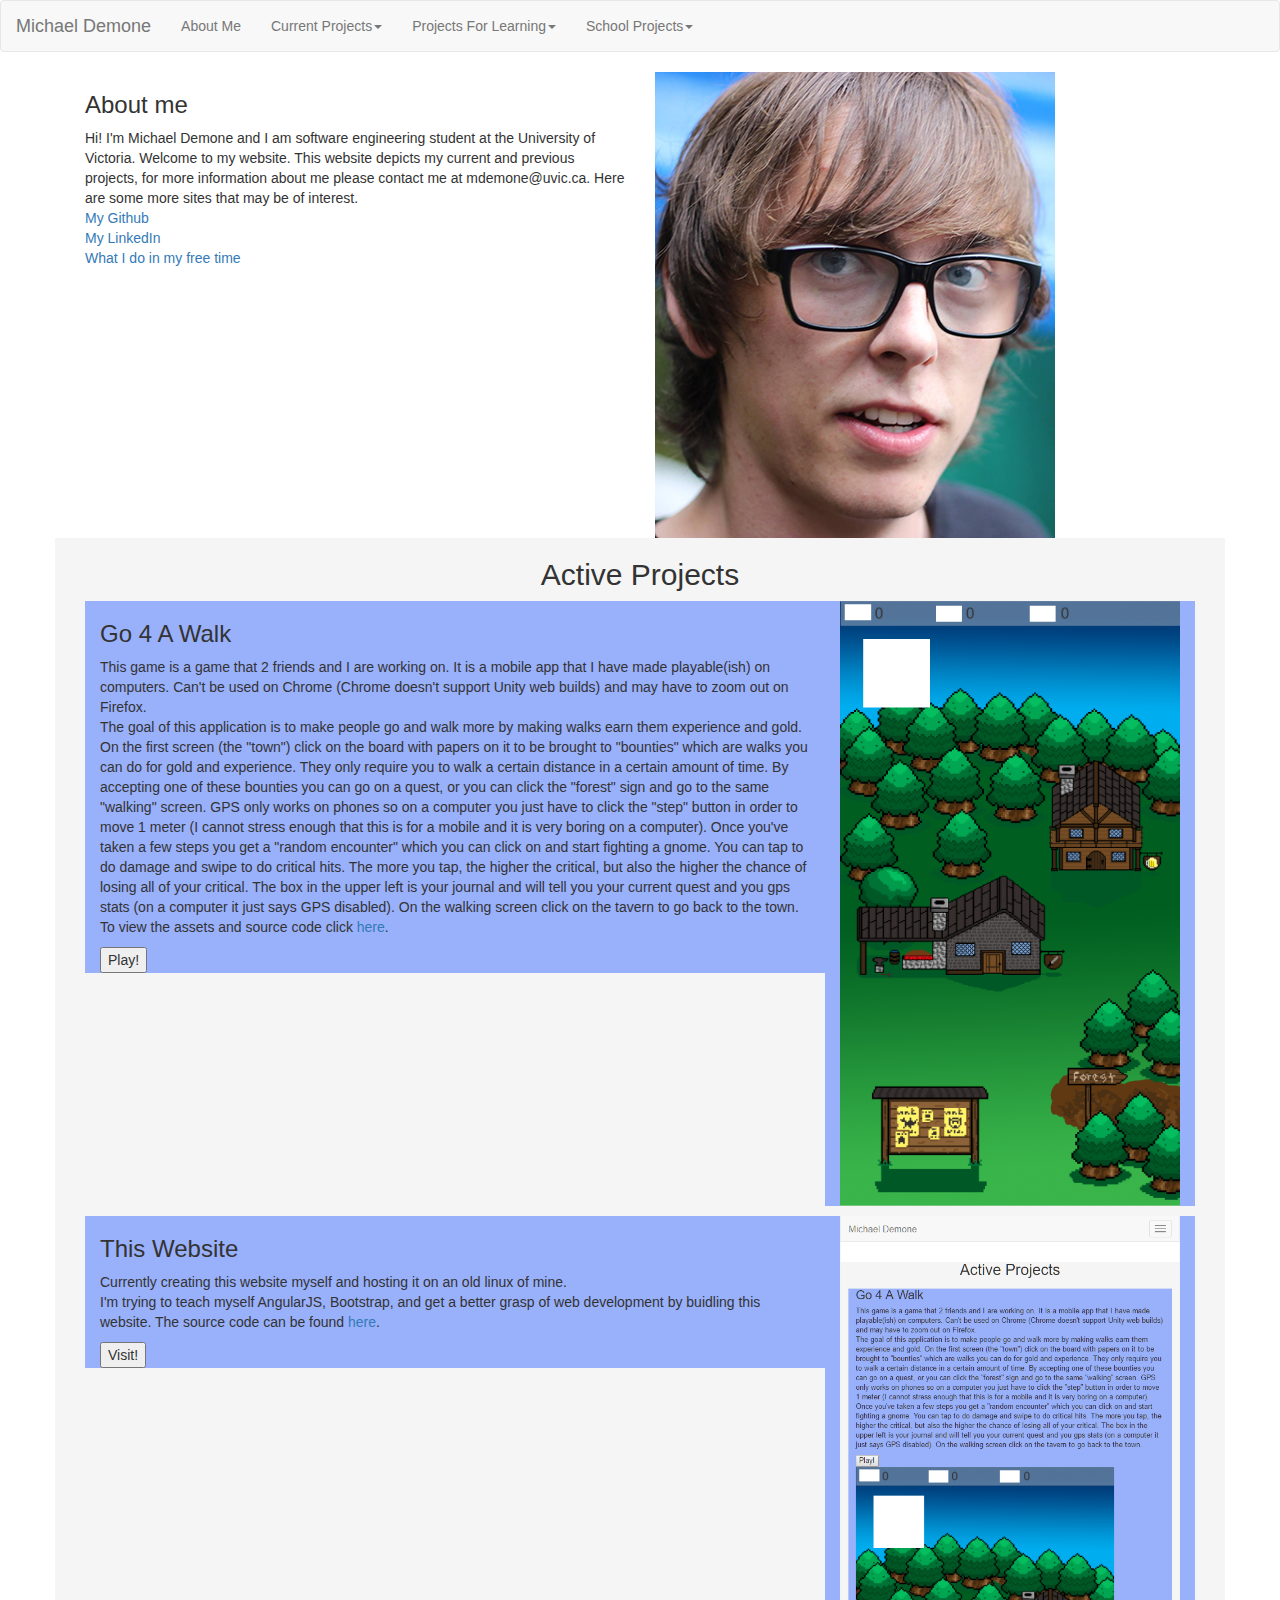
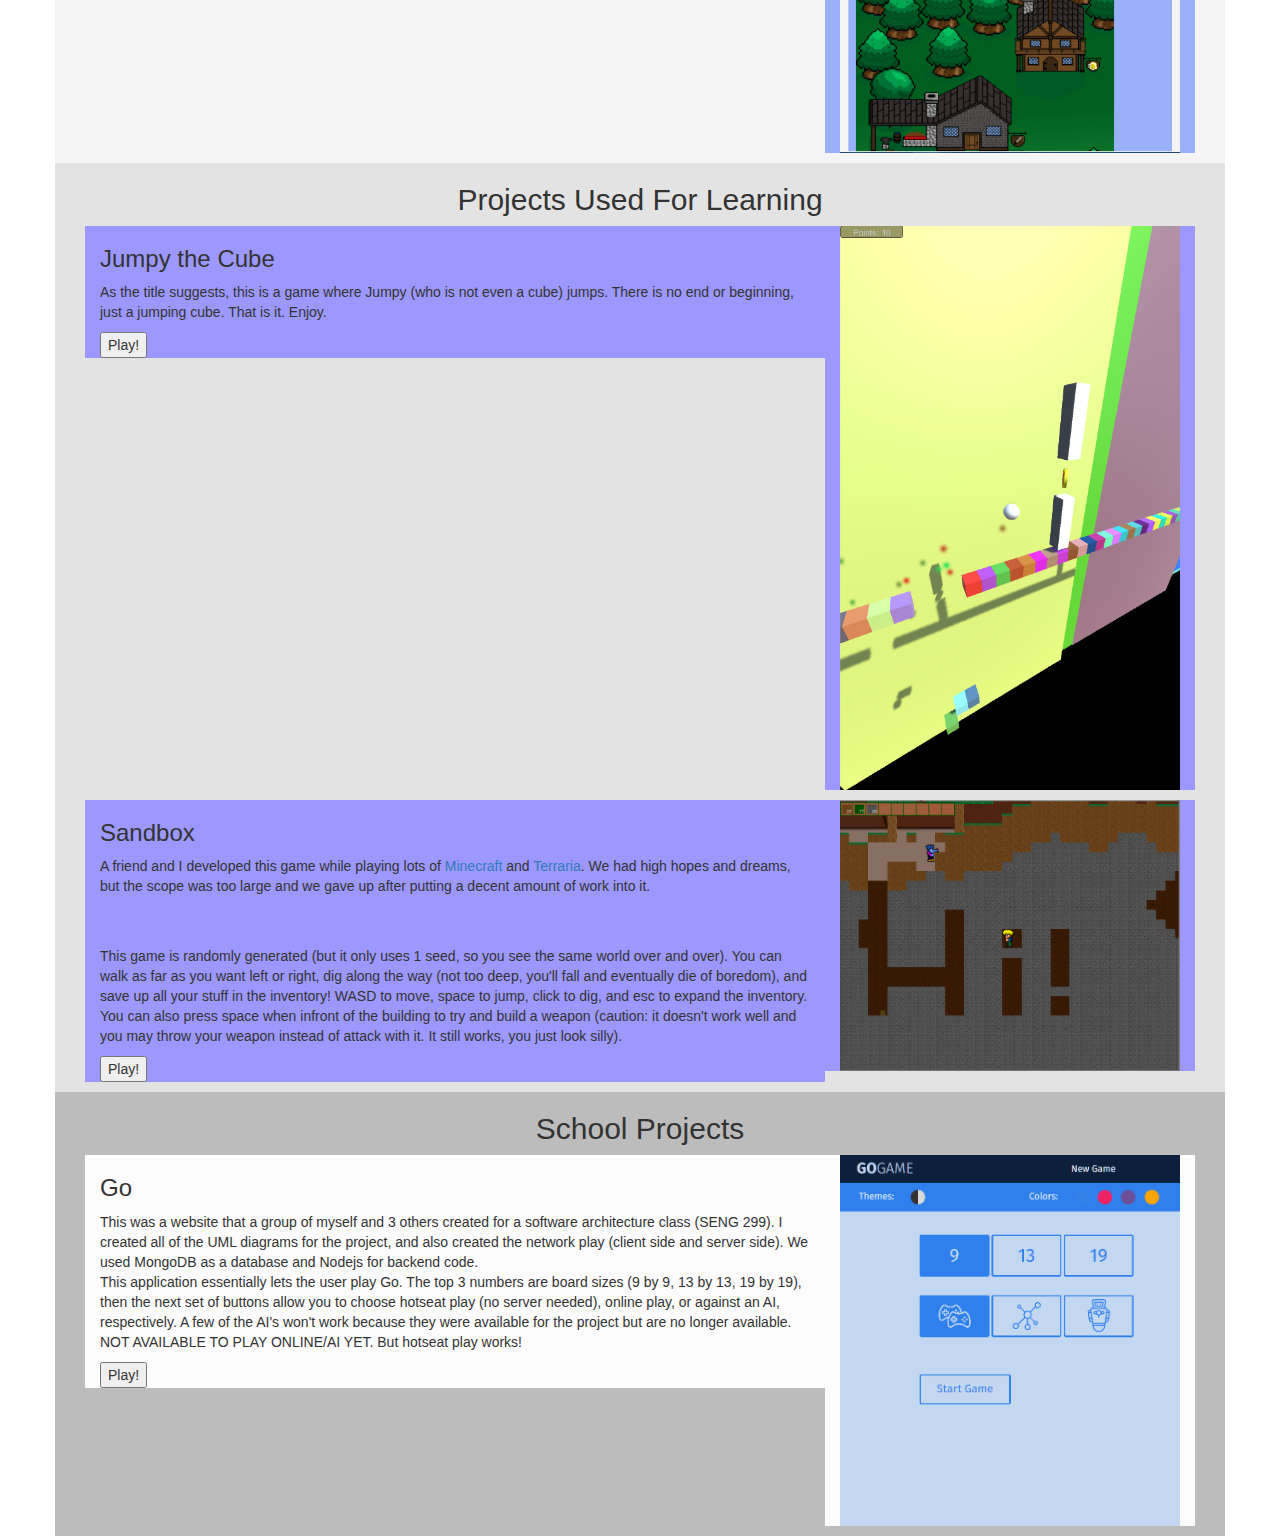
==== public/index.html @ 765575c1 "Added all projects and an about me section." ====
<!DOCTYPE html>
<html lang="en" ng-app="myApp">
	<head>
		<title>Michael Demone's Homepage</title>
		
		<!--<link rel="stylesheet" href="CSS/main.css"></link>-->
		
		<!--<script type="text/javascript" src="JS/main.js"></script>-->
		<!-- Latest compiled and minified CSS -->
		<!-- Bootstrap -->
		<meta charset="utf-8">
		<meta name="viewport" content="width=device-width, initial-scale=1">
		<link rel="stylesheet" href="https://maxcdn.bootstrapcdn.com/bootstrap/3.3.7/css/bootstrap.min.css">
		<script src="https://ajax.googleapis.com/ajax/libs/jquery/1.12.4/jquery.min.js"></script>
		<script src="https://maxcdn.bootstrapcdn.com/bootstrap/3.3.7/js/bootstrap.min.js"></script>
        <script src="https://code.angularjs.org/1.5.8/angular.min.js"></script>
        <script src="JS/jquery.matchHeight.js"></script>
        <script src="JS/app.js"></script>
        <link rel="stylesheet" type="text/css" href="CSS/styles.css">
	</head>
	<body>
		
        <div ng-controller="mainController"></div>
        
		<!-- Navbar -->
		<nav class="navbar navbar-default">
			<div class="container-fluid">
				<div class="navbar-header">
					<button type="button" class="navbar-toggle collapsed" data-toggle="collapse" data-target=".navbar-collapse">
						<span class="sr-only">Toggle navigation</span>
						<span class="icon-bar"></span>
						<span class="icon-bar"></span>
						<span class="icon-bar"></span>
					</button>
					<a class="navbar-brand" href="#">Michael Demone</a>
				</div>
				
				<div class="collapse navbar-collapse" id="navbarItems">
					<ul class="nav navbar-nav">
						
                        <!-- Current section (implement later)
                        <li class="active"><a href="#">Test<span class="sr-only">(current)</span></a></li>
                        -->
                        <li><a href="#">About Me</a></li>
                        
						<li class="dropdown">
							<a href="#" class="dropdown-toggle" data-toggle="dropdown" role="button" aria-haspopup="true" aria-expanded="false">Current Projects<span class="caret"></span></a>
							<ul class="dropdown-menu">
								<li><a href="#g4aw">Go 4 A Walk</a></li>
								<li><a href="#website">This Website</a></li>
							</ul>
						</li>
						<li class="dropdown">
							<a href="#" class="dropdown-toggle" data-toggle="dropdown" role="button" aria-haspopup="true" aria-expanded="false">Projects For Learning<span class="caret"></span></a>
							<ul class="dropdown-menu">
								<li><a href="#jumpy">Jumpy The Cube</a></li>
								<li><a href="#sandbox">Sandbox</a></li>
							</ul>
						</li>
						<li class="dropdown">
							<a href="#" class="dropdown-toggle" data-toggle="dropdown" role="button" aria-haspopup="true" aria-expanded="false">School Projects<span class="caret"></span></a>
							<ul class="dropdown-menu">
								<li><a href="#go">Go</a></li>
                            </ul>
						
					</ul>
				</div>
			</div>
			
		</nav>
		
		<div class="container" id="projects">
			
            <!-- Entire page -->
			<div class="row">
                
                <!-- About me -->
                <div class="col-md-12">
                    
                    <div class="col-md-6">
                        <h3>About me</h3>
                    
                        <p>
                            Hi! I'm Michael Demone and I am software engineering student at the University of Victoria. Welcome to my website.  This website depicts my current and previous projects, for more information about me please contact me at mdemone@uvic.ca. Here are some more sites that may be of interest.
                            <br>
                            <a href="https://github.com/MichaelDemone">My Github</a><br>
                            <a href="https://www.linkedin.com/in/michael-demone-154839a8">My LinkedIn</a><br>
                            <a href="http://www.ecosat.ca/">What I do in my free time</a><br>

                        </p>
                    </div>
                    
                    <div class="col-md-4">
                        <img src="Images/me_small.png" id="pic-me">
                    </div>
                    
                
                </div>
                
                
                <!-- Active Projects section -->
				<div class="col-md-12" style="background-color: #f5f5f5">
                    
					<h2><center>Active Projects</center></h2>
                    
                    <!-- Go 4 a walk section -->
                    <div class="col-md-12 project-section" id="g4aw">
                        <!-- Go 4 a walk text section -->
                        <div class="col-md-8 g4aw-section active-section">

                            <h3>Go 4 A Walk</h3>

                            <p>This game is a game that 2 friends and I are working on. It is a mobile app that I have made playable(ish) on computers. Can't be used on Chrome (Chrome doesn't support Unity web builds) and may have to zoom out on Firefox.
                            <br>
                            The goal of this application is to make people go and walk more by making walks earn them experience and gold. On the first screen (the "town") click on the board with papers on it to be brought to "bounties" which are walks you can do for gold and experience. They only require you to walk a certain distance in a certain amount of time. By accepting one of these bounties you can go on a quest, or you can click the "forest" sign and go to the same "walking" screen. GPS only works on phones so on a computer you just have to click the "step" button in order to move 1 meter (I cannot stress enough that this is for a mobile and it is very boring on a computer). Once you've taken a few steps you get a "random encounter" which you can click on and start fighting a gnome. You can tap to do damage and swipe to do critical hits. The more you tap, the higher the critical, but also the higher the chance of losing all of your critical. The box in the upper left is your journal and will tell you your current quest and you gps stats (on a computer it just says GPS disabled). On the walking screen click on the tavern to go back to the town.
                            <br>
                            To view the assets and source code click <a href="https://github.com/Mechware/Go4AWalk">here</a>.
                            </p>
                            <input type="button" id="play-Go4AWalk" value="Play!">
                        </div>

                        <!-- Go 4 a walk photo section -->
                        <div class="col-md-4 g4aw-section active-section">

                            <img src="Images/Go4AWalk.PNG" class="img-responsive">
                            
                        </div>
                    </div>
                    
                    <!-- This website section -->
                    <div class="col-md-12 project-section" id="website">
                        
                        <!-- Website text section -->
                        <div class="col-md-8 website-section active-section">

                            <h3>This Website</h3>
                                <p>Currently creating this website myself and hosting it on an old linux of mine.
                                <br>
                                I'm trying to teach myself AngularJS, Bootstrap, and get a better grasp of web development by buidling this website.
                                The source code can be found <a href="https://github.com/MichaelDemone/PersonalWebsite">here</a>.
                                </p>
                            <input type="button" id="play-website" value="Visit!">
                        </div>

                        <!-- This website photo section -->
                        <div class="col-md-4 website-section active-section">
                            <img src="Images/Website.PNG" class="img-responsive">

                        </div>
                    </div>
                    
				</div>
				
                <!-- Projects Used For Learning section -->
				<div class="col-md-12" style="background-color: rgba(209, 209, 209, 0.6)">
                    
                    
					<h2><center>Projects Used For Learning</center></h2>
				    
                    <!-- Jumpy Project -->
                    <div class="col-md-12 project-section"  id="jumpy">
                        
                        <!-- Jumpy Text -->
                        <div class="col-md-8 jumpy-section learning-section">
                            
                            <h3>Jumpy the Cube</h3>
                            
                            <p>As the title suggests, this is a game where Jumpy (who is not even a cube) jumps. There is no end or beginning, just a jumping cube. That is it. Enjoy.</p>
                            <input type="button" id="play-jumpy" value="Play!">
                        </div>
                        
                        <!-- Jumpy Photo -->
                        <div class="col-md-4 jumpy-section learning-section">
                            <img src="Images/JumpyTheCube.PNG" class="img-responsive">
                        </div>
                    </div>
                    
                    <!-- Sandbox Project -->
                    <div class="col-md-12 project-section" id="sandbox">
                        
                        <!-- Sandbox Text -->
                        <div class="col-md-8 sandbox-section learning-section">
                            
                            <h3>Sandbox</h3>
                            
                            <p>A friend and I developed this game while playing lots of <a href="http://minecraft.net">Minecraft</a> and <a href="http://terraria.org">Terraria</a>. We had high hopes and dreams, but the scope was too large and we gave up after putting a decent amount of work into it.
                            </p>
                            <br><br>
                            <p>This game is randomly generated (but it only uses 1 seed, so you see the same world over and over). You can walk as far as you want left or right, dig along the way (not too deep, you'll fall and eventually die of boredom), and save up all your stuff in the inventory! WASD to move, space to jump, click to dig, and esc to expand the inventory. You can also press space when infront of the building to try and build a weapon (caution: it doesn't work well and you may throw your weapon instead of attack with it. It still works, you just look silly).
                            </p>
                            
                            <input type="button" id="play-sandbox" value="Play!">
                            
                        </div>
                        
                        <!-- Sandbox Photo -->
                        <div class="col-md-4 sandbox-section learning-section">
                            <img src="Images/Sandbox.PNG" class="img-responsive">
                        </div>
                    </div>
				</div>
				
                <!-- School Projects section -->
				<div class="col-md-12" style="background-color: #bcbcbc">
                    
					<h2><center>School Projects</center></h2>
                    
                    <!-- Go section -->
                    <div class="col-md-12 project-section" id="go">
                        
                        <!-- Go text section -->
                        <div class="col-md-8 go-section school-section">

                            <h3>Go</h3>

                            <p>This was a website that a group of myself and 3 others created for a software architecture class (SENG 299). I created all of the UML diagrams for the project, and also created the network play (client side and server side). We used MongoDB as a database and Nodejs for backend code. 
                            <br>
                            This application essentially lets the user play Go. The top 3 numbers are board sizes (9 by 9, 13 by 13, 19 by 19), then the next set of buttons allow you to choose hotseat play (no server needed), online play, or against an AI, respectively.  A few of the AI's won't work because they were available for the project but are no longer available. <br>
                            NOT AVAILABLE TO PLAY ONLINE/AI YET. But hotseat play works!
                            </p>
                            <input type="button" id="play-go" value="Play!">
                        </div>

                        <!-- Go photo section -->
                        <div class="col-md-4 go-section school-section">

                            <img src="Images/go.PNG" class="img-responsive">
                            
                        </div>
                    </div>
                </div>
			</div>
		</div>
	</body> 
</html>
---- public/CSS/styles.css ----
.project-section {
    padding-bottom: 10px        
}

.learning-section {
    background-color: rgb(156, 152, 255);
}

.active-section {
    background-color: rgba(100, 136, 255, 0.63);
    
}

.school-section {
    background-color: rgb(252, 252, 252);
}

.pic-me {
    max-width: 100%;
    max-height: 100%;
}
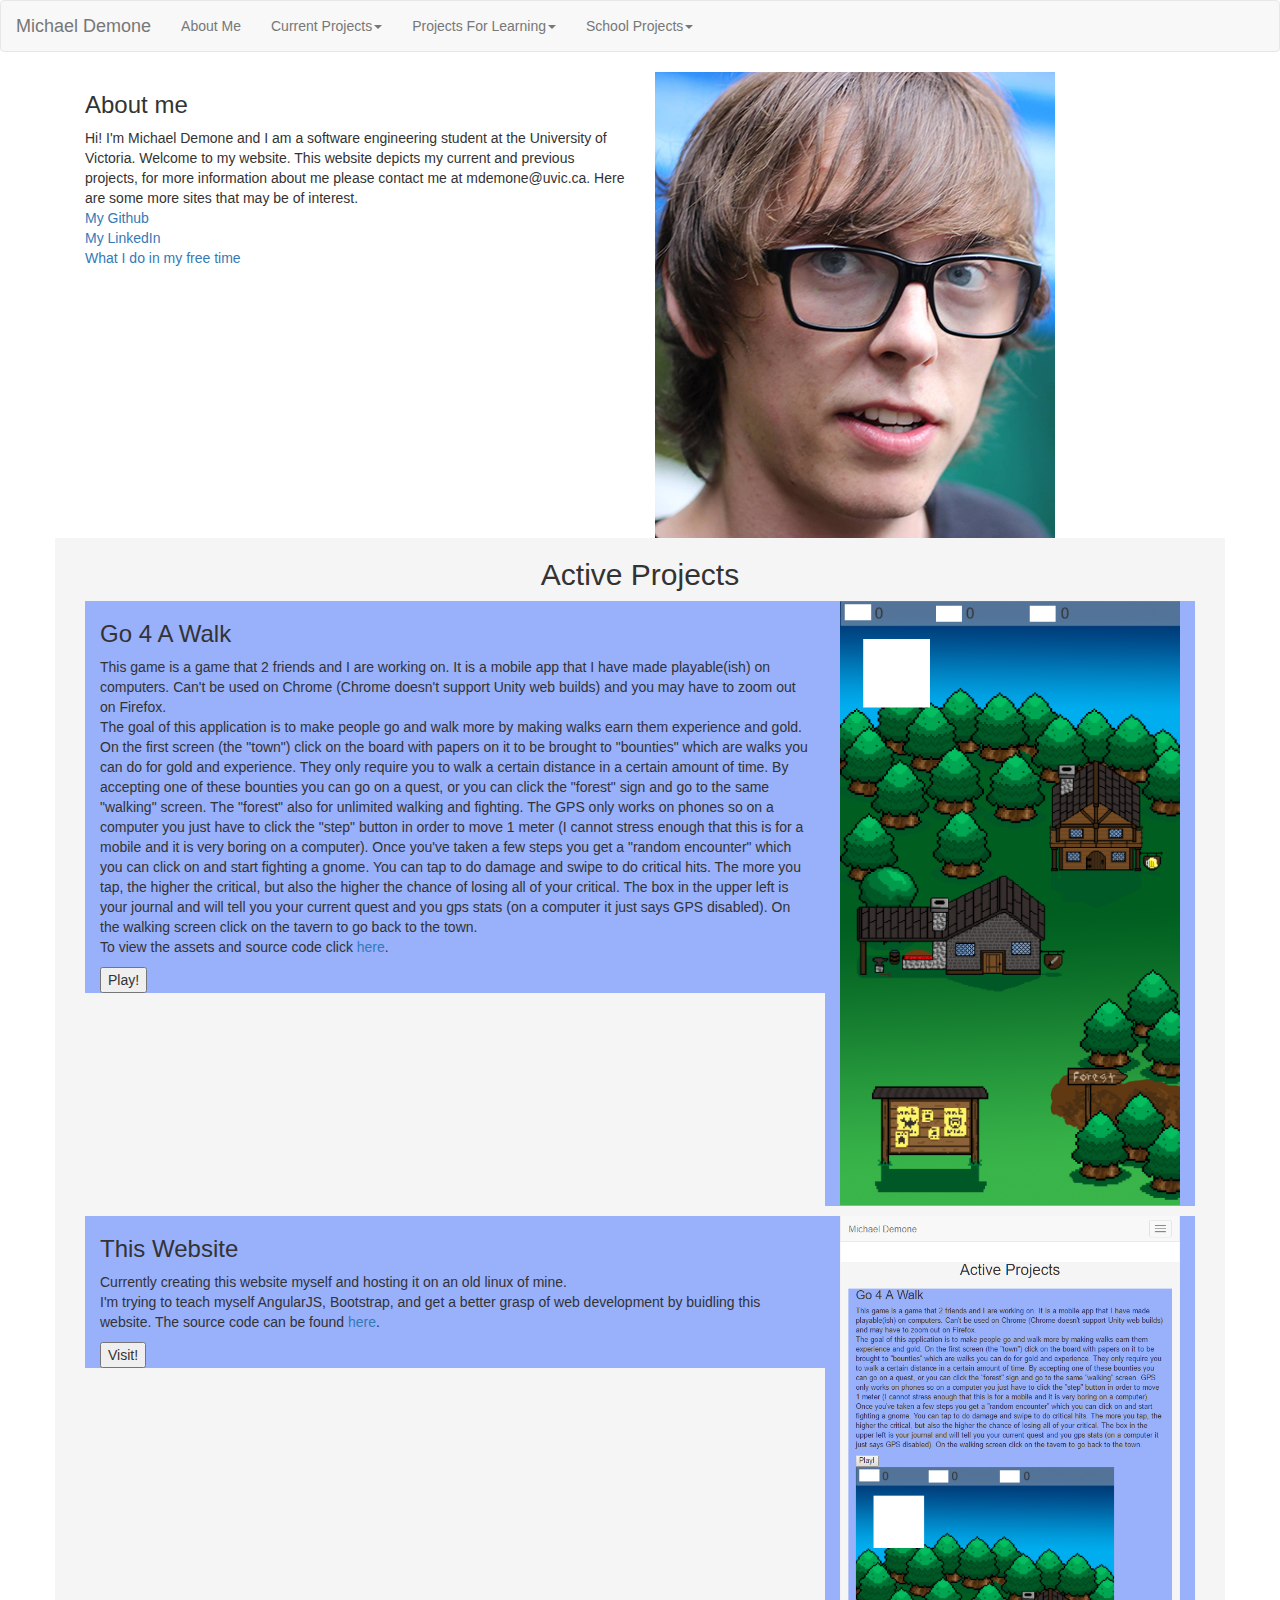
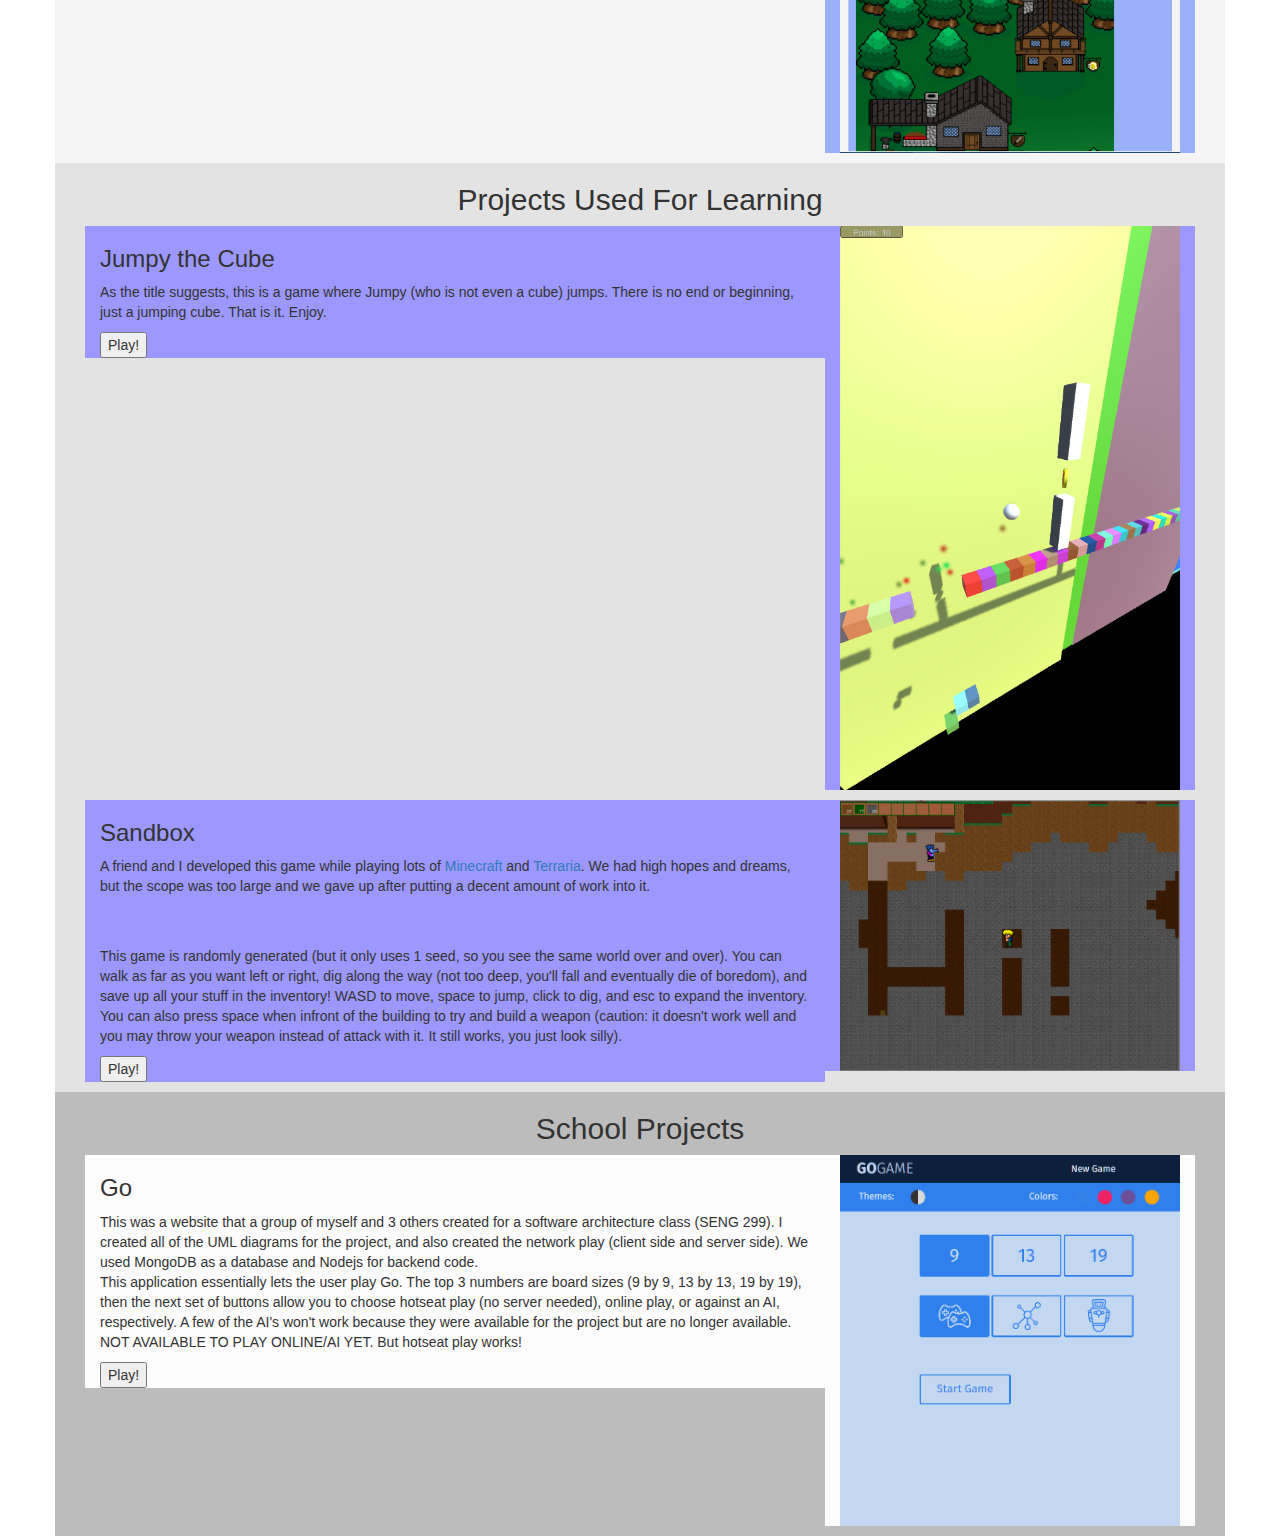
==== commit 49e975eb: "Editting spelling and grammar, also fixed Sandbox" ====
--- a/public/index.html
+++ b/public/index.html
@@ -81,7 +81,7 @@
                         <h3>About me</h3>
                     
                         <p>
-                            Hi! I'm Michael Demone and I am software engineering student at the University of Victoria. Welcome to my website.  This website depicts my current and previous projects, for more information about me please contact me at mdemone@uvic.ca. Here are some more sites that may be of interest.
+                            Hi! I'm Michael Demone and I am a software engineering student at the University of Victoria. Welcome to my website.  This website depicts my current and previous projects, for more information about me please contact me at mdemone@uvic.ca. Here are some more sites that may be of interest.
                             <br>
                             <a href="https://github.com/MichaelDemone">My Github</a><br>
                             <a href="https://www.linkedin.com/in/michael-demone-154839a8">My LinkedIn</a><br>
@@ -110,9 +110,9 @@
 
                             <h3>Go 4 A Walk</h3>
 
-                            <p>This game is a game that 2 friends and I are working on. It is a mobile app that I have made playable(ish) on computers. Can't be used on Chrome (Chrome doesn't support Unity web builds) and may have to zoom out on Firefox.
-                            <br>
-                            The goal of this application is to make people go and walk more by making walks earn them experience and gold. On the first screen (the "town") click on the board with papers on it to be brought to "bounties" which are walks you can do for gold and experience. They only require you to walk a certain distance in a certain amount of time. By accepting one of these bounties you can go on a quest, or you can click the "forest" sign and go to the same "walking" screen. GPS only works on phones so on a computer you just have to click the "step" button in order to move 1 meter (I cannot stress enough that this is for a mobile and it is very boring on a computer). Once you've taken a few steps you get a "random encounter" which you can click on and start fighting a gnome. You can tap to do damage and swipe to do critical hits. The more you tap, the higher the critical, but also the higher the chance of losing all of your critical. The box in the upper left is your journal and will tell you your current quest and you gps stats (on a computer it just says GPS disabled). On the walking screen click on the tavern to go back to the town.
+                            <p>This game is a game that 2 friends and I are working on. It is a mobile app that I have made playable(ish) on computers. Can't be used on Chrome (Chrome doesn't support Unity web builds) and you may have to zoom out on Firefox.
+                            <br>
+                            The goal of this application is to make people go and walk more by making walks earn them experience and gold. On the first screen (the "town") click on the board with papers on it to be brought to "bounties" which are walks you can do for gold and experience. They only require you to walk a certain distance in a certain amount of time. By accepting one of these bounties you can go on a quest, or you can click the "forest" sign and go to the same "walking" screen. The "forest" also for unlimited walking and fighting. The GPS only works on phones so on a computer you just have to click the "step" button in order to move 1 meter (I cannot stress enough that this is for a mobile and it is very boring on a computer). Once you've taken a few steps you get a "random encounter" which you can click on and start fighting a gnome. You can tap to do damage and swipe to do critical hits. The more you tap, the higher the critical, but also the higher the chance of losing all of your critical. The box in the upper left is your journal and will tell you your current quest and you gps stats (on a computer it just says GPS disabled). On the walking screen click on the tavern to go back to the town.
                             <br>
                             To view the assets and source code click <a href="https://github.com/Mechware/Go4AWalk">here</a>.
                             </p>
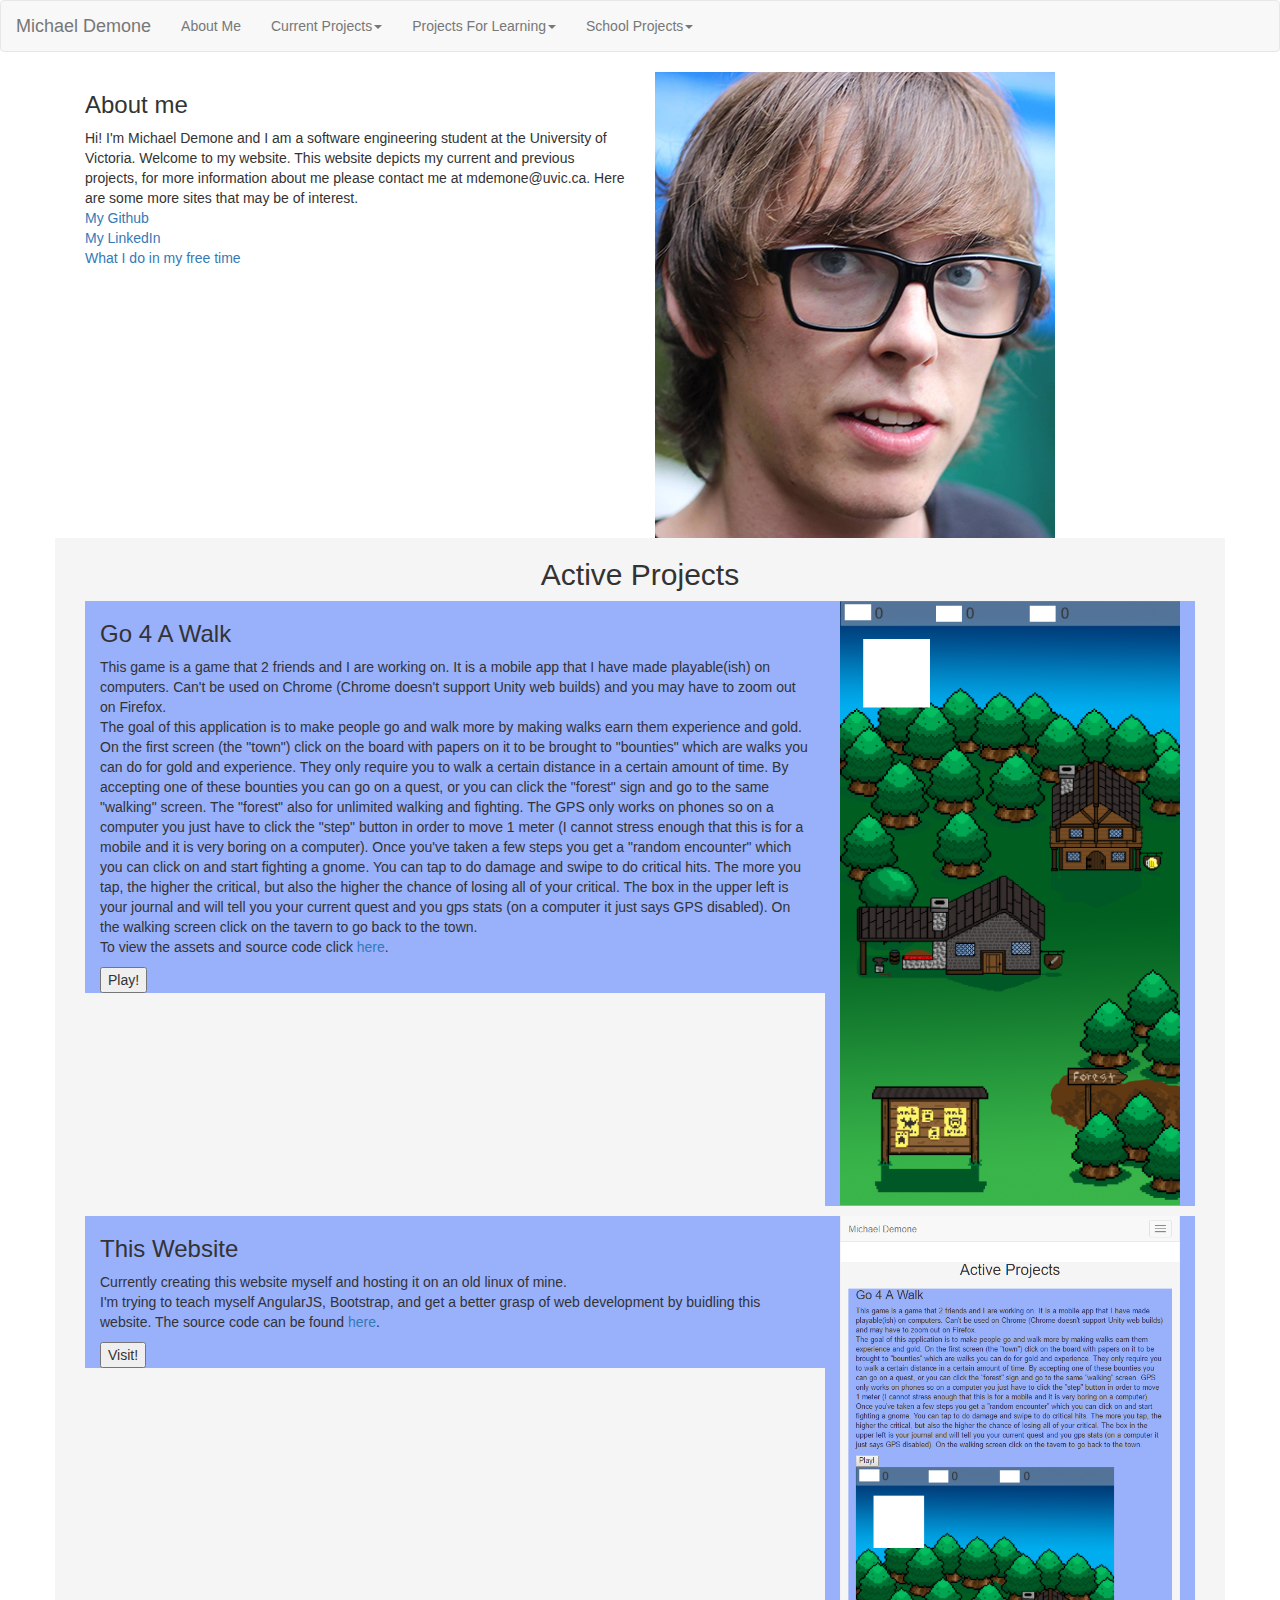
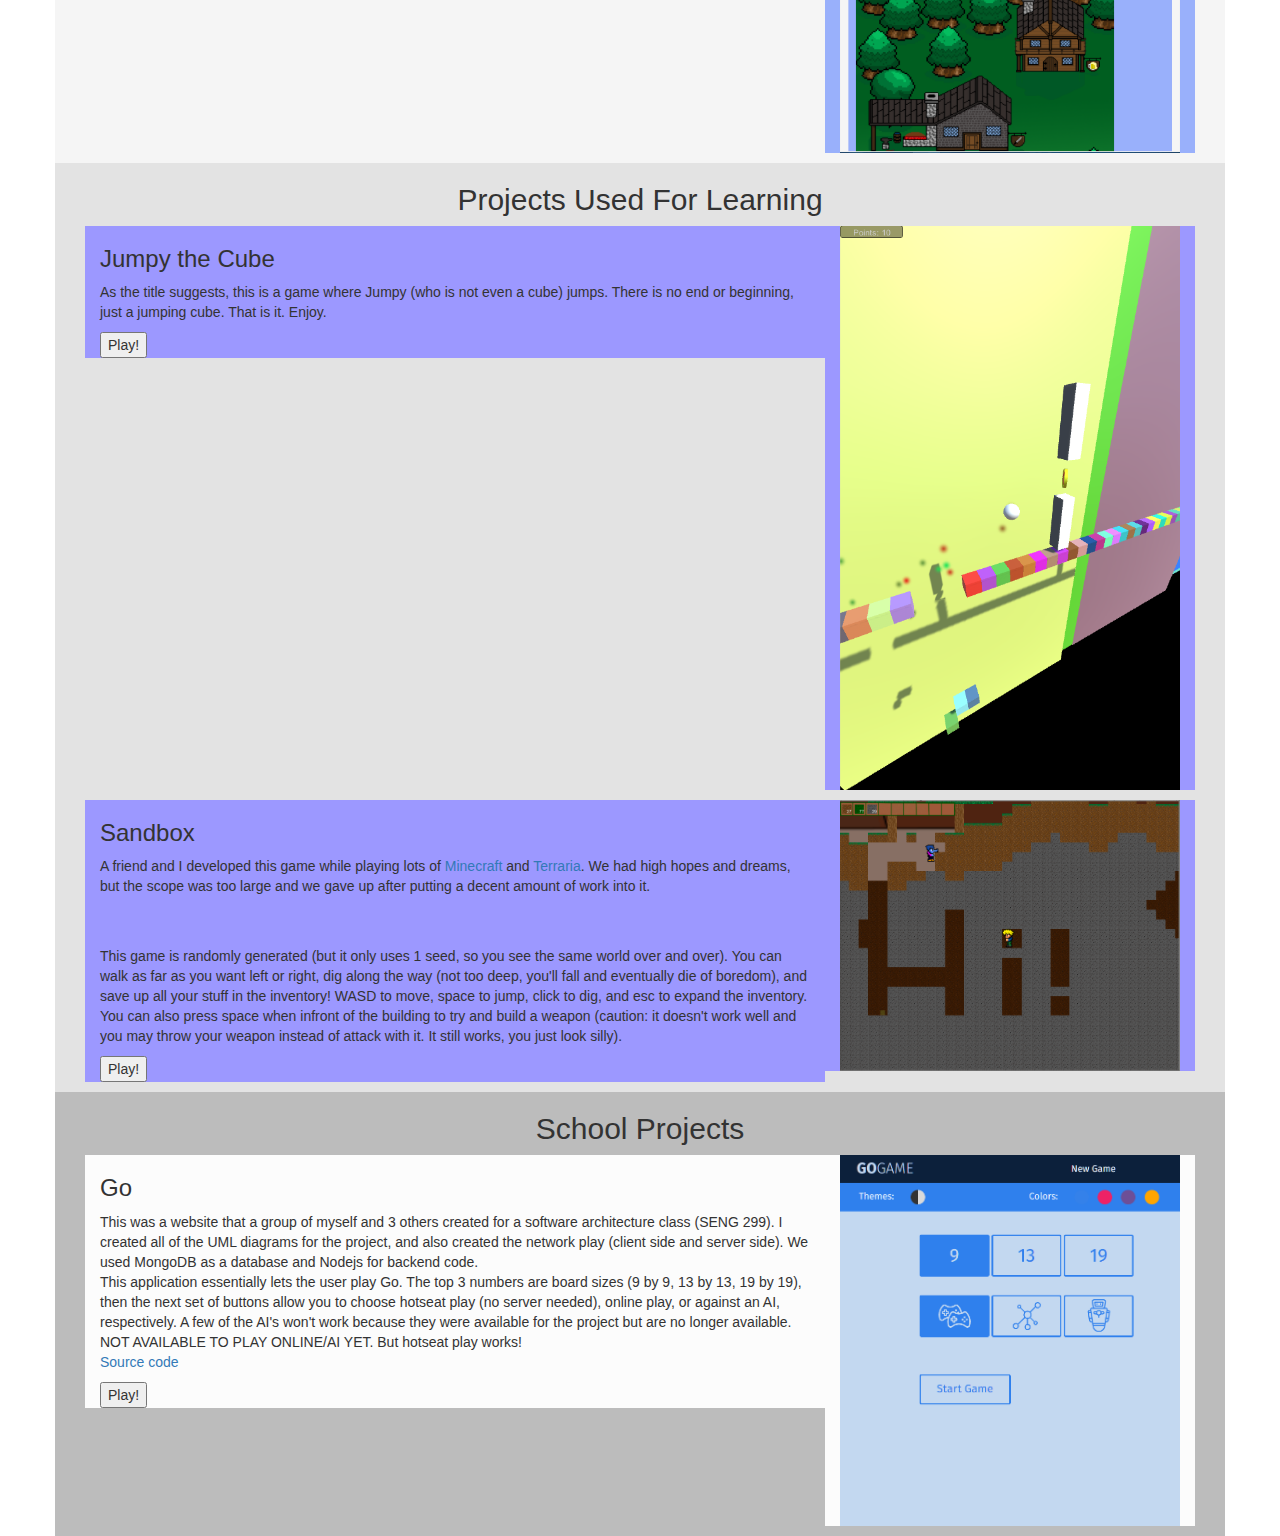
==== commit 6fa2b508: "Changed links to open in new tabs" ====
--- a/public/index.html
+++ b/public/index.html
@@ -83,9 +83,9 @@
                         <p>
                             Hi! I'm Michael Demone and I am a software engineering student at the University of Victoria. Welcome to my website.  This website depicts my current and previous projects, for more information about me please contact me at mdemone@uvic.ca. Here are some more sites that may be of interest.
                             <br>
-                            <a href="https://github.com/MichaelDemone">My Github</a><br>
-                            <a href="https://www.linkedin.com/in/michael-demone-154839a8">My LinkedIn</a><br>
-                            <a href="http://www.ecosat.ca/">What I do in my free time</a><br>
+                            <a href="https://github.com/MichaelDemone" target="_blank">My Github</a><br>
+                            <a href="https://www.linkedin.com/in/michael-demone-154839a8" target="_blank">My LinkedIn</a><br>
+                            <a href="http://www.ecosat.ca/" target="_blank">What I do in my free time</a><br>
 
                         </p>
                     </div>
@@ -114,7 +114,7 @@
                             <br>
                             The goal of this application is to make people go and walk more by making walks earn them experience and gold. On the first screen (the "town") click on the board with papers on it to be brought to "bounties" which are walks you can do for gold and experience. They only require you to walk a certain distance in a certain amount of time. By accepting one of these bounties you can go on a quest, or you can click the "forest" sign and go to the same "walking" screen. The "forest" also for unlimited walking and fighting. The GPS only works on phones so on a computer you just have to click the "step" button in order to move 1 meter (I cannot stress enough that this is for a mobile and it is very boring on a computer). Once you've taken a few steps you get a "random encounter" which you can click on and start fighting a gnome. You can tap to do damage and swipe to do critical hits. The more you tap, the higher the critical, but also the higher the chance of losing all of your critical. The box in the upper left is your journal and will tell you your current quest and you gps stats (on a computer it just says GPS disabled). On the walking screen click on the tavern to go back to the town.
                             <br>
-                            To view the assets and source code click <a href="https://github.com/Mechware/Go4AWalk">here</a>.
+                            To view the assets and source code click <a href="https://github.com/Mechware/Go4AWalk" target="_blank">here</a>.
                             </p>
                             <input type="button" id="play-Go4AWalk" value="Play!">
                         </div>
@@ -137,7 +137,7 @@
                                 <p>Currently creating this website myself and hosting it on an old linux of mine.
                                 <br>
                                 I'm trying to teach myself AngularJS, Bootstrap, and get a better grasp of web development by buidling this website.
-                                The source code can be found <a href="https://github.com/MichaelDemone/PersonalWebsite">here</a>.
+                                The source code can be found <a href="https://github.com/MichaelDemone/PersonalWebsite" target="_blank">here</a>.
                                 </p>
                             <input type="button" id="play-website" value="Visit!">
                         </div>
@@ -183,7 +183,7 @@
                             
                             <h3>Sandbox</h3>
                             
-                            <p>A friend and I developed this game while playing lots of <a href="http://minecraft.net">Minecraft</a> and <a href="http://terraria.org">Terraria</a>. We had high hopes and dreams, but the scope was too large and we gave up after putting a decent amount of work into it.
+                            <p>A friend and I developed this game while playing lots of <a href="http://minecraft.net" target="_blank">Minecraft</a> and <a href="http://terraria.org" target="_blank">Terraria</a>. We had high hopes and dreams, but the scope was too large and we gave up after putting a decent amount of work into it.
                             </p>
                             <br><br>
                             <p>This game is randomly generated (but it only uses 1 seed, so you see the same world over and over). You can walk as far as you want left or right, dig along the way (not too deep, you'll fall and eventually die of boredom), and save up all your stuff in the inventory! WASD to move, space to jump, click to dig, and esc to expand the inventory. You can also press space when infront of the building to try and build a weapon (caution: it doesn't work well and you may throw your weapon instead of attack with it. It still works, you just look silly).
@@ -216,7 +216,9 @@
                             <p>This was a website that a group of myself and 3 others created for a software architecture class (SENG 299). I created all of the UML diagrams for the project, and also created the network play (client side and server side). We used MongoDB as a database and Nodejs for backend code. 
                             <br>
                             This application essentially lets the user play Go. The top 3 numbers are board sizes (9 by 9, 13 by 13, 19 by 19), then the next set of buttons allow you to choose hotseat play (no server needed), online play, or against an AI, respectively.  A few of the AI's won't work because they were available for the project but are no longer available. <br>
-                            NOT AVAILABLE TO PLAY ONLINE/AI YET. But hotseat play works!
+                            NOT AVAILABLE TO PLAY ONLINE/AI YET. But hotseat play works! <br>
+                            <a href="https://github.com/Seng299GoTeam/server" target="_blank">
+                            Source code</a>
                             </p>
                             <input type="button" id="play-go" value="Play!">
                         </div>
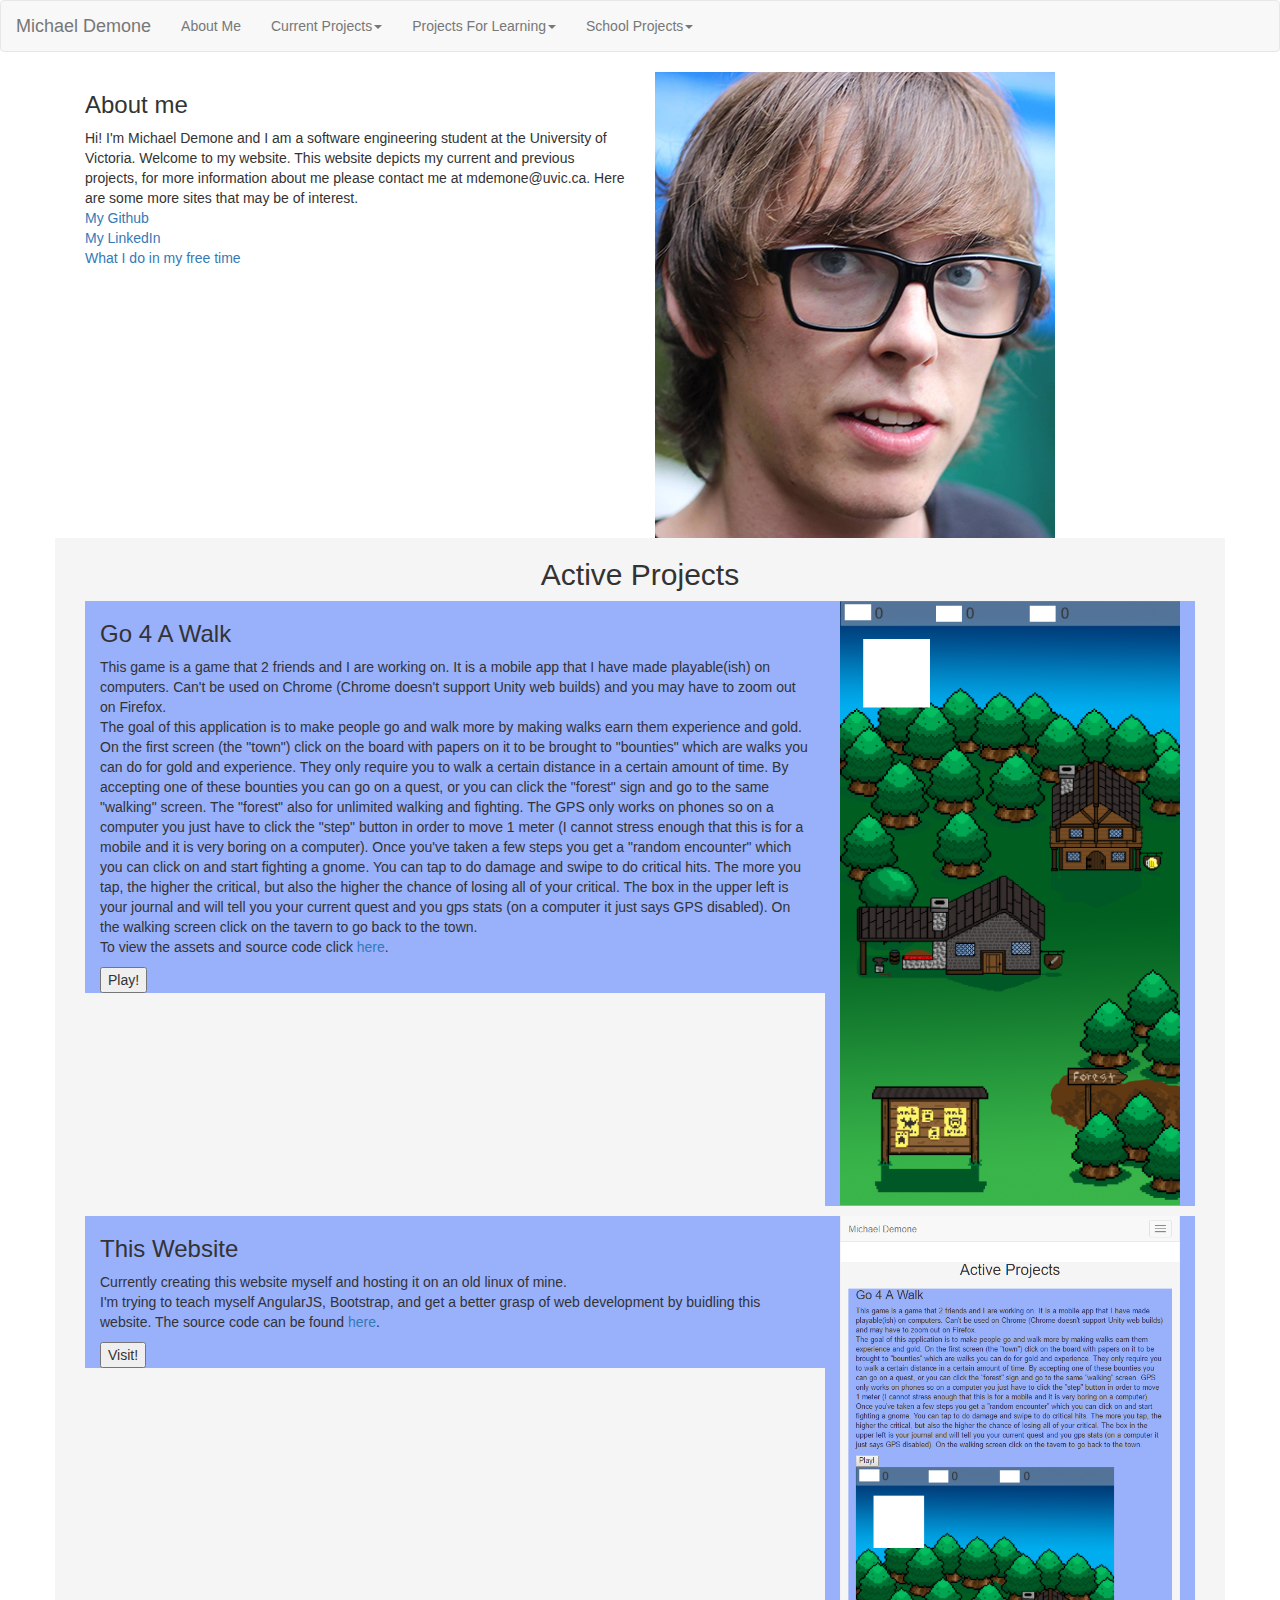
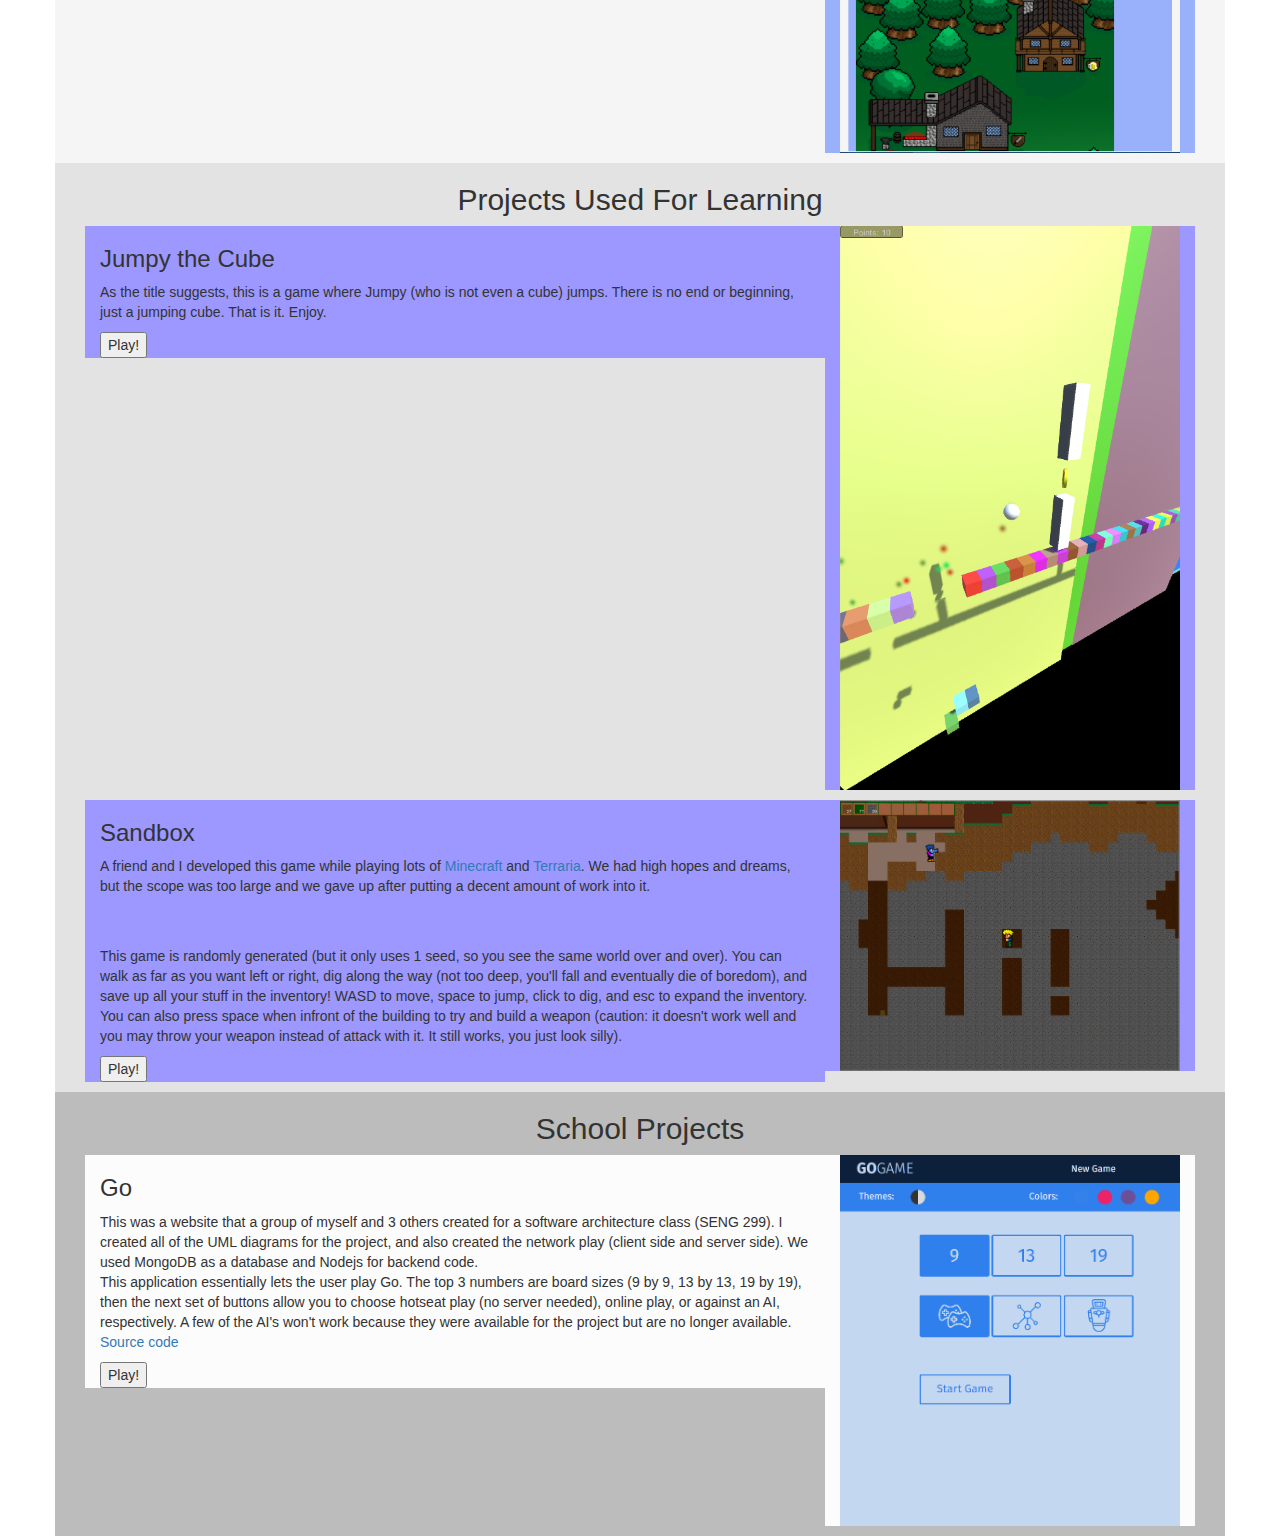
==== commit 1fada4ae: "Adjusting locations of modules" ====
--- a/public/index.html
+++ b/public/index.html
@@ -216,7 +216,6 @@
                             <p>This was a website that a group of myself and 3 others created for a software architecture class (SENG 299). I created all of the UML diagrams for the project, and also created the network play (client side and server side). We used MongoDB as a database and Nodejs for backend code. 
                             <br>
                             This application essentially lets the user play Go. The top 3 numbers are board sizes (9 by 9, 13 by 13, 19 by 19), then the next set of buttons allow you to choose hotseat play (no server needed), online play, or against an AI, respectively.  A few of the AI's won't work because they were available for the project but are no longer available. <br>
-                            NOT AVAILABLE TO PLAY ONLINE/AI YET. But hotseat play works! <br>
                             <a href="https://github.com/Seng299GoTeam/server" target="_blank">
                             Source code</a>
                             </p>
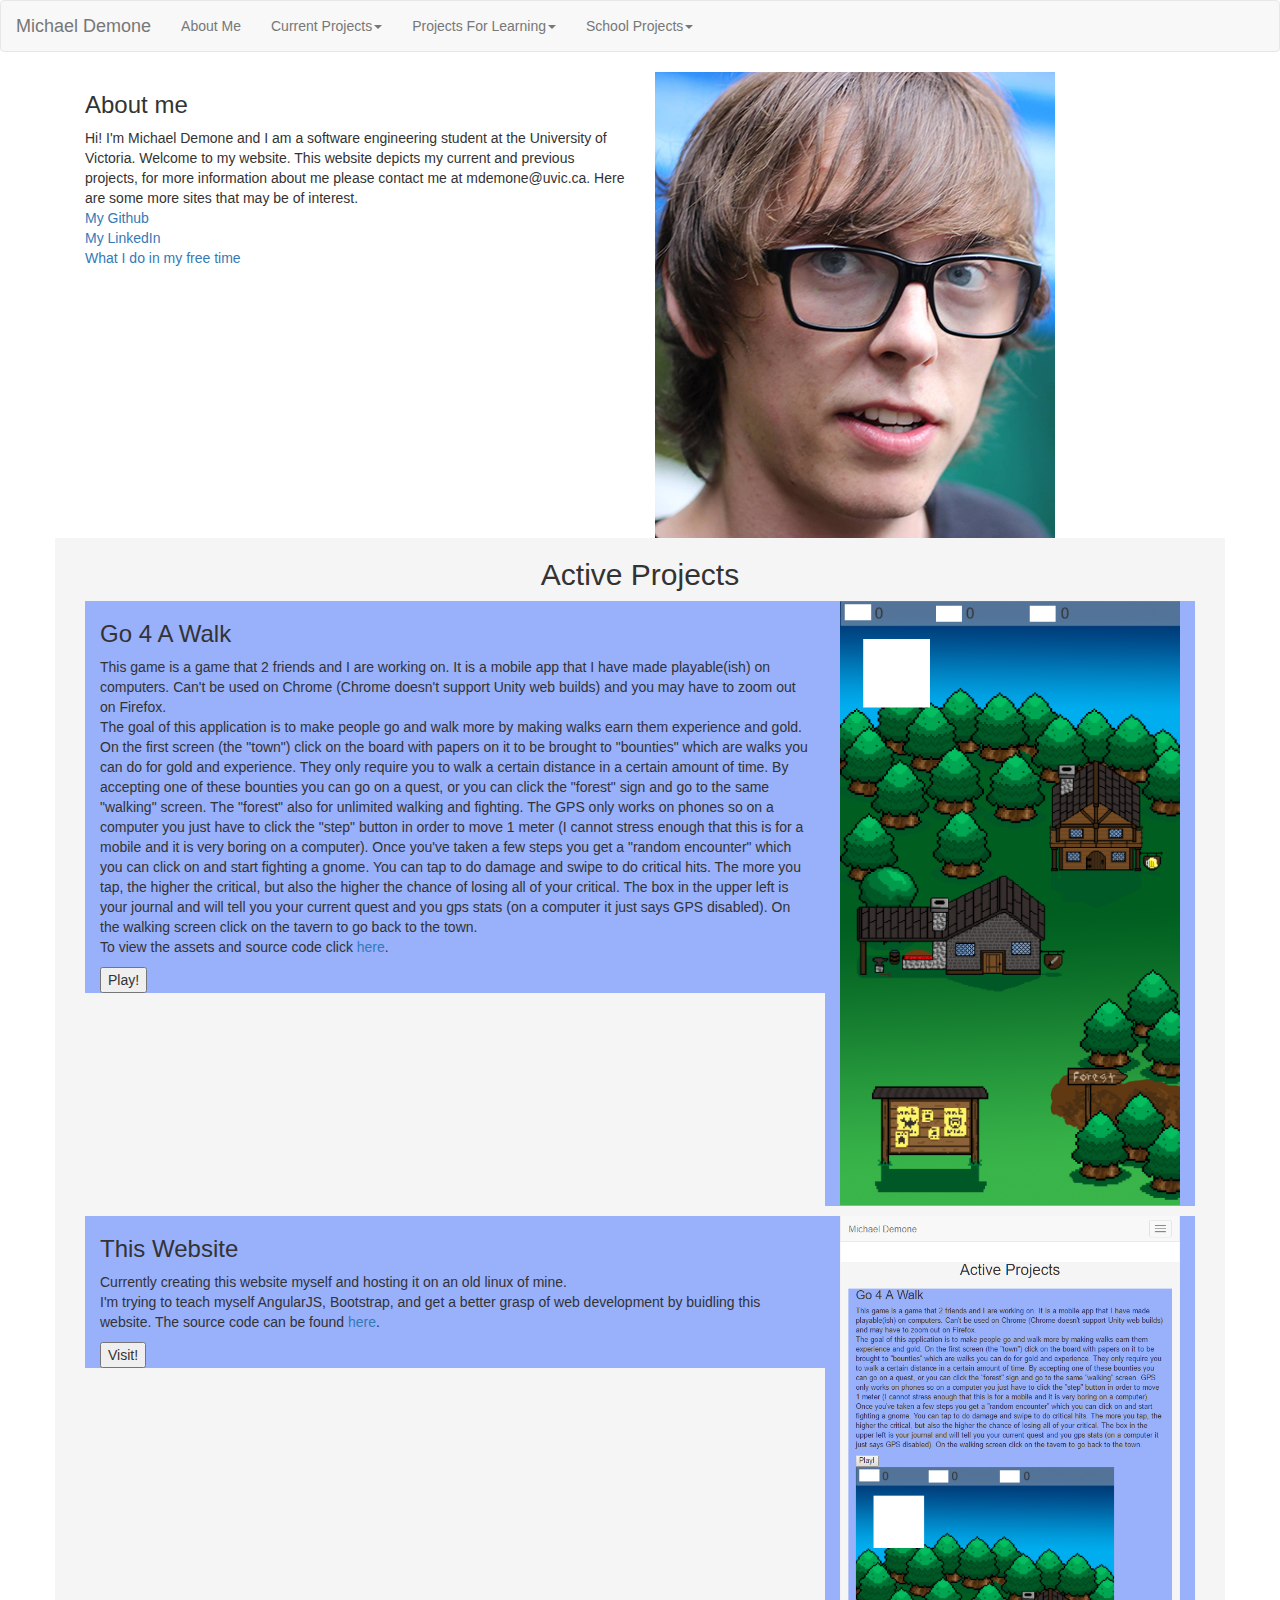
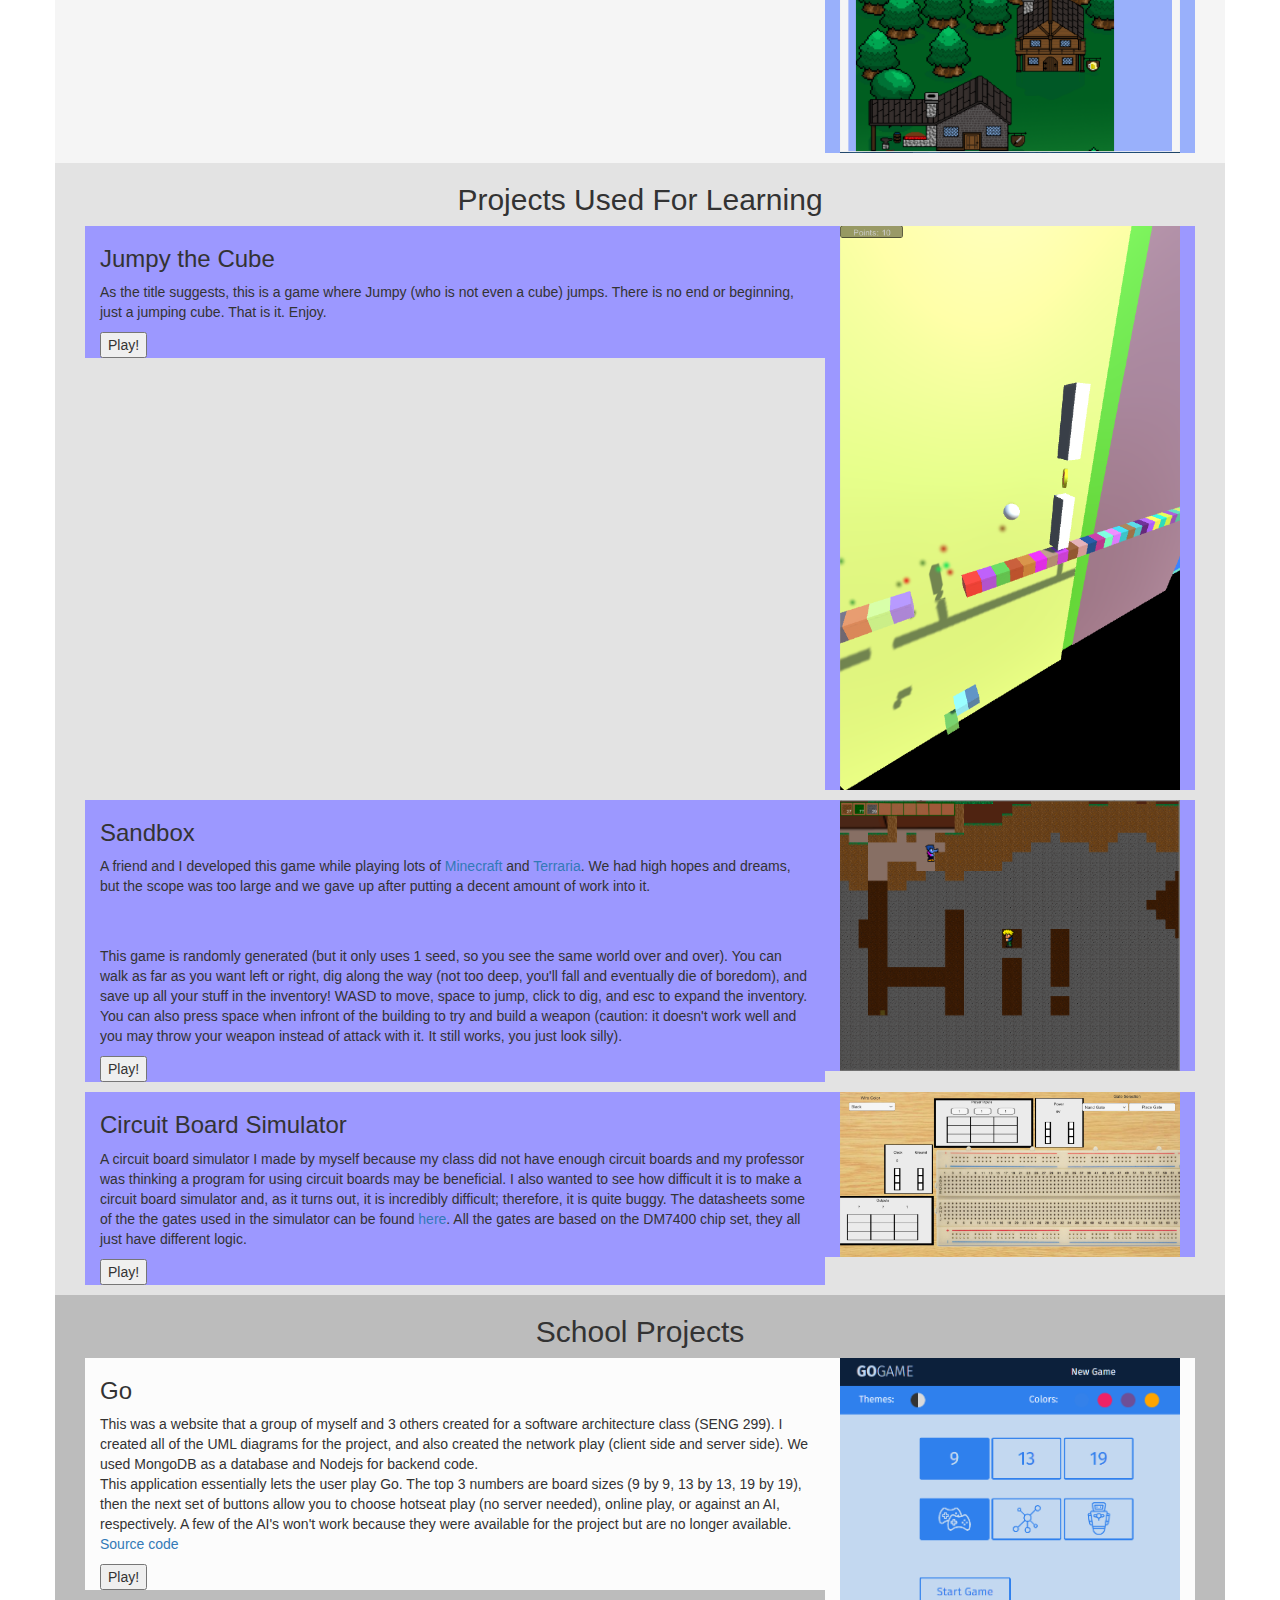
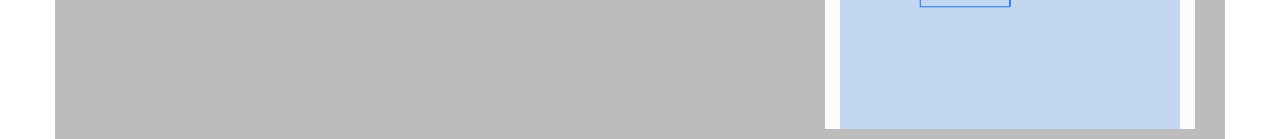
==== commit f9ba0c89: "Added circuit simulator" ====
--- a/public/index.html
+++ b/public/index.html
@@ -55,6 +55,7 @@
 							<ul class="dropdown-menu">
 								<li><a href="#jumpy">Jumpy The Cube</a></li>
 								<li><a href="#sandbox">Sandbox</a></li>
+								<li><a href="#circuit">Circuit Simulator</a></li>
 							</ul>
 						</li>
 						<li class="dropdown">
@@ -198,6 +199,28 @@
                             <img src="Images/Sandbox.PNG" class="img-responsive">
                         </div>
                     </div>
+				
+					<!-- Circuit Project -->
+                    <div class="col-md-12 project-section" id="circuit">
+                        
+                        <!-- Circuit Text -->
+                        <div class="col-md-8 circuit-section learning-section">
+                            
+                            <h3>Circuit Board Simulator</h3>
+                            
+                            <p>A circuit board simulator I made by myself because my class did not have enough circuit boards and my professor was thinking a program for using circuit boards may be beneficial. I also wanted to see how difficult it is to make a circuit board simulator and, as it turns out, it is incredibly difficult; therefore, it is quite buggy. The datasheets some of the the gates used in the simulator can be found <a href="Projects/CircuitSim/chipset.pdf" target="_blank">here</a>. All the gates are based on the DM7400 chip set, they all just have different logic.
+                            </p>
+                            
+                            <input type="button" id="play-circuit" value="Play!">
+                            
+                        </div>
+                        
+                        <!-- Circuit Photo -->
+                        <div class="col-md-4 circuit-section learning-section">
+                            <img src="Images/CircuitBoard.PNG" class="img-responsive">
+                        </div>
+                    </div>
+				
 				</div>
 				
                 <!-- School Projects section -->
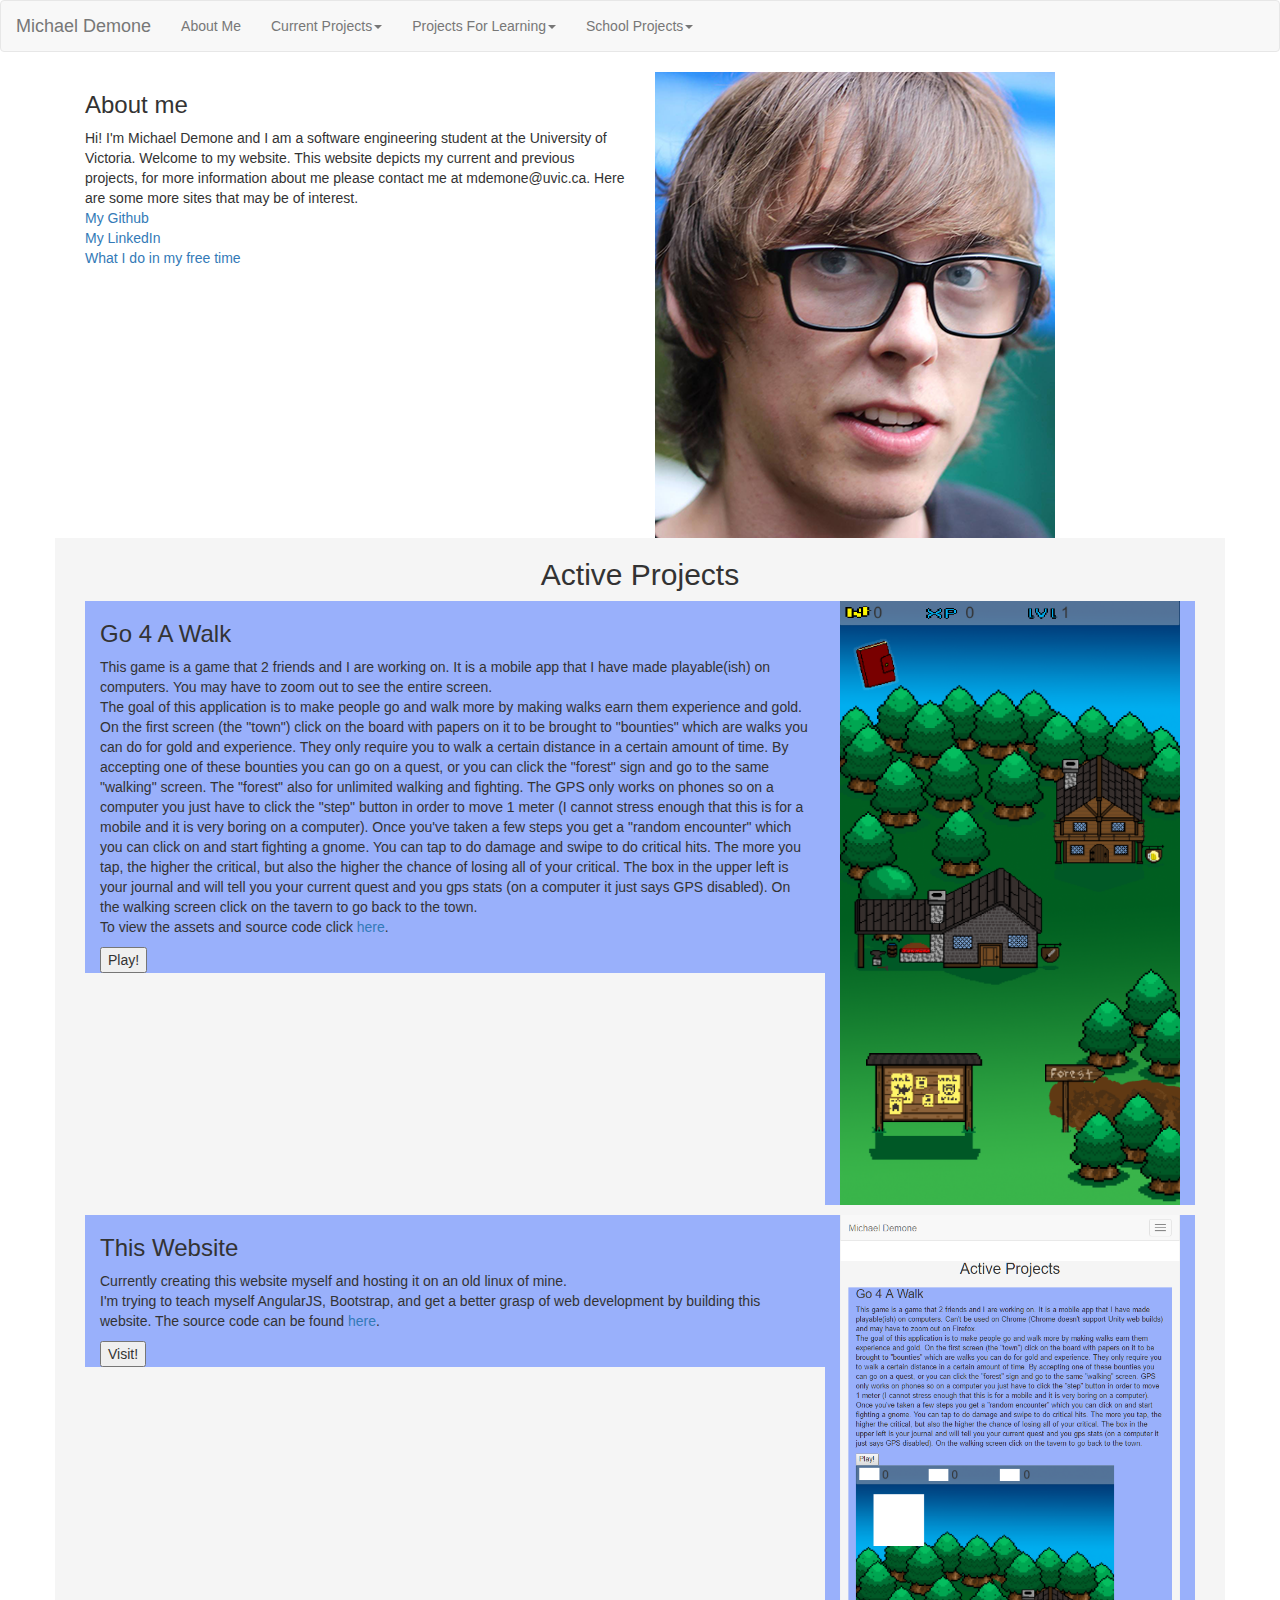
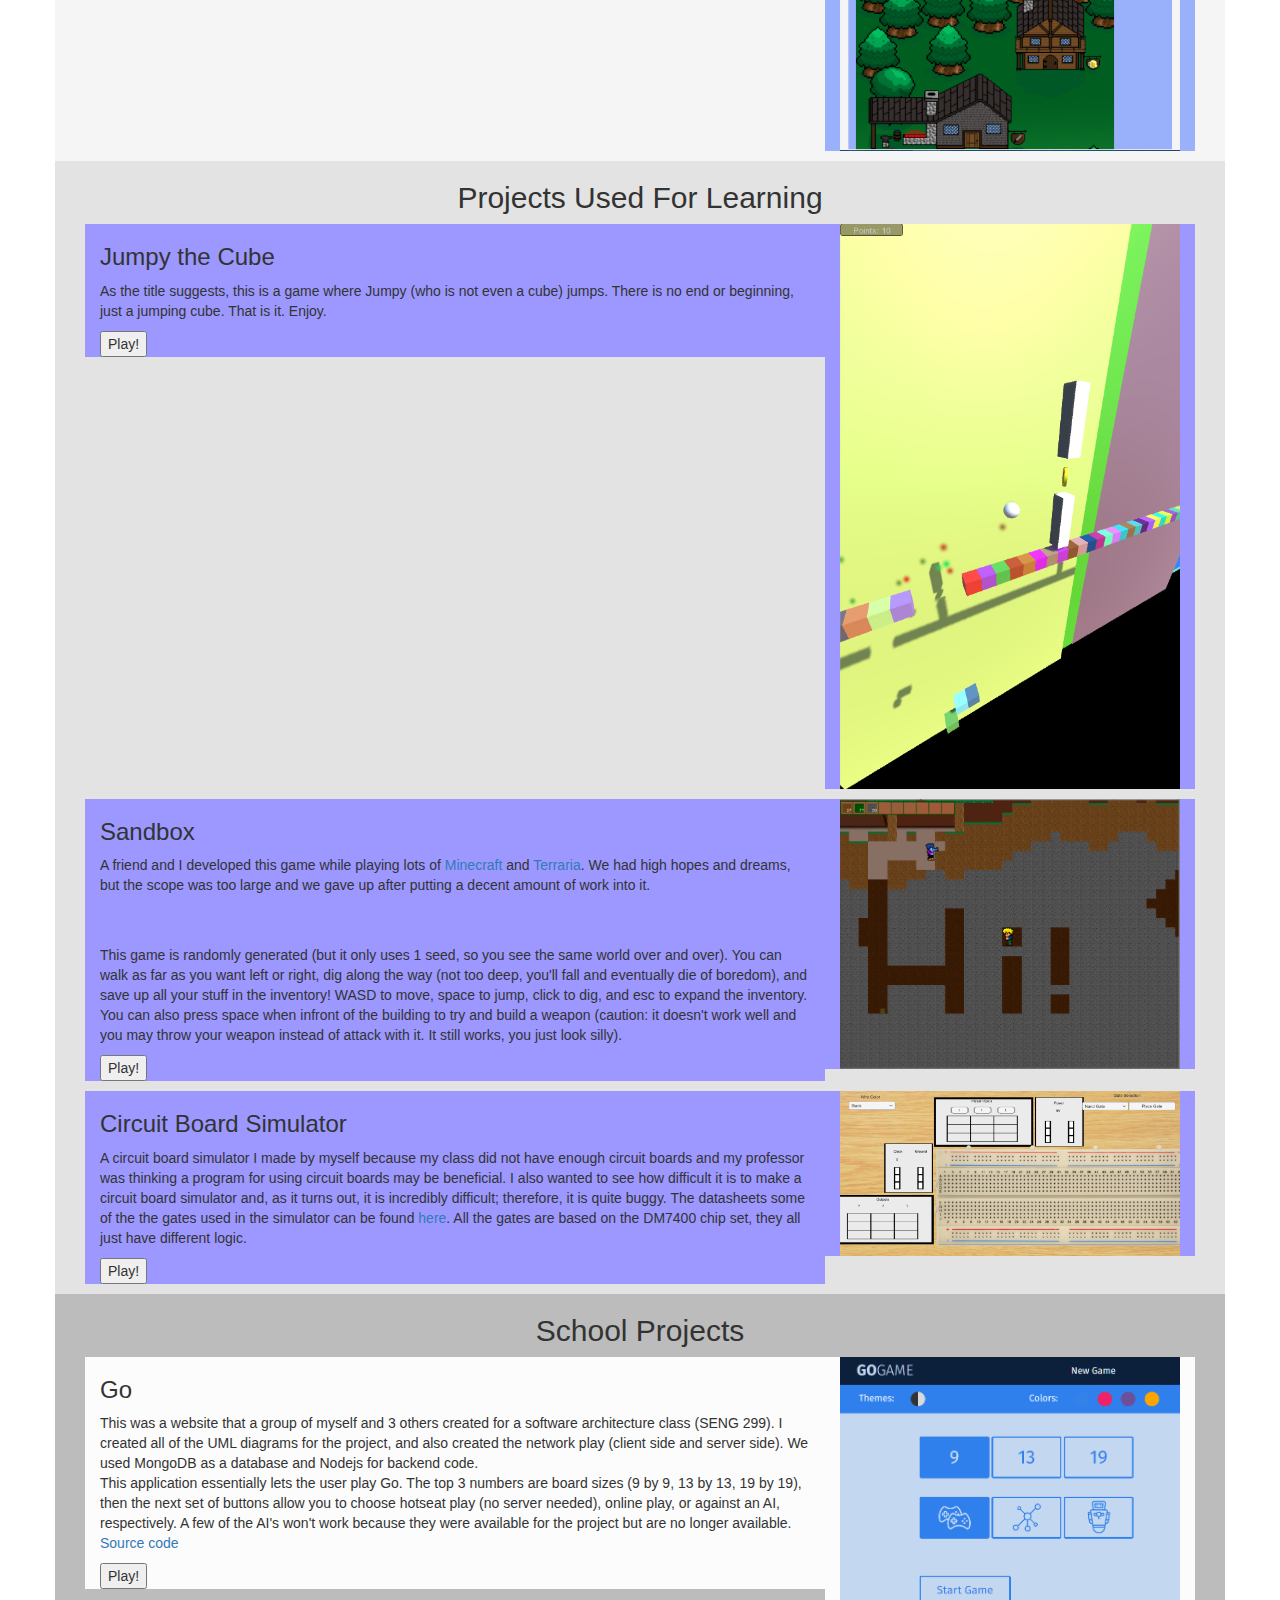
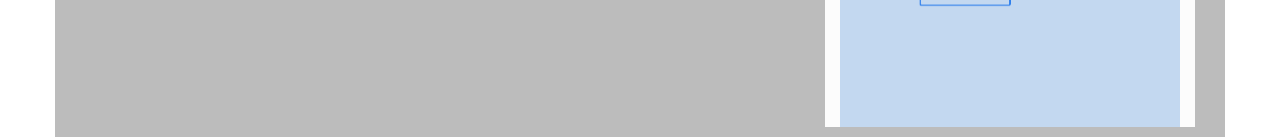
==== commit 8543c74c: "Updated Go4AWalk and fixed a few spelling mistakes" ====
--- a/public/index.html
+++ b/public/index.html
@@ -111,7 +111,7 @@
 
                             <h3>Go 4 A Walk</h3>
 
-                            <p>This game is a game that 2 friends and I are working on. It is a mobile app that I have made playable(ish) on computers. Can't be used on Chrome (Chrome doesn't support Unity web builds) and you may have to zoom out on Firefox.
+                            <p>This game is a game that 2 friends and I are working on. It is a mobile app that I have made playable(ish) on computers. You may have to zoom out to see the entire screen.
                             <br>
                             The goal of this application is to make people go and walk more by making walks earn them experience and gold. On the first screen (the "town") click on the board with papers on it to be brought to "bounties" which are walks you can do for gold and experience. They only require you to walk a certain distance in a certain amount of time. By accepting one of these bounties you can go on a quest, or you can click the "forest" sign and go to the same "walking" screen. The "forest" also for unlimited walking and fighting. The GPS only works on phones so on a computer you just have to click the "step" button in order to move 1 meter (I cannot stress enough that this is for a mobile and it is very boring on a computer). Once you've taken a few steps you get a "random encounter" which you can click on and start fighting a gnome. You can tap to do damage and swipe to do critical hits. The more you tap, the higher the critical, but also the higher the chance of losing all of your critical. The box in the upper left is your journal and will tell you your current quest and you gps stats (on a computer it just says GPS disabled). On the walking screen click on the tavern to go back to the town.
                             <br>
@@ -137,7 +137,7 @@
                             <h3>This Website</h3>
                                 <p>Currently creating this website myself and hosting it on an old linux of mine.
                                 <br>
-                                I'm trying to teach myself AngularJS, Bootstrap, and get a better grasp of web development by buidling this website.
+                                I'm trying to teach myself AngularJS, Bootstrap, and get a better grasp of web development by building this website.
                                 The source code can be found <a href="https://github.com/MichaelDemone/PersonalWebsite" target="_blank">here</a>.
                                 </p>
                             <input type="button" id="play-website" value="Visit!">
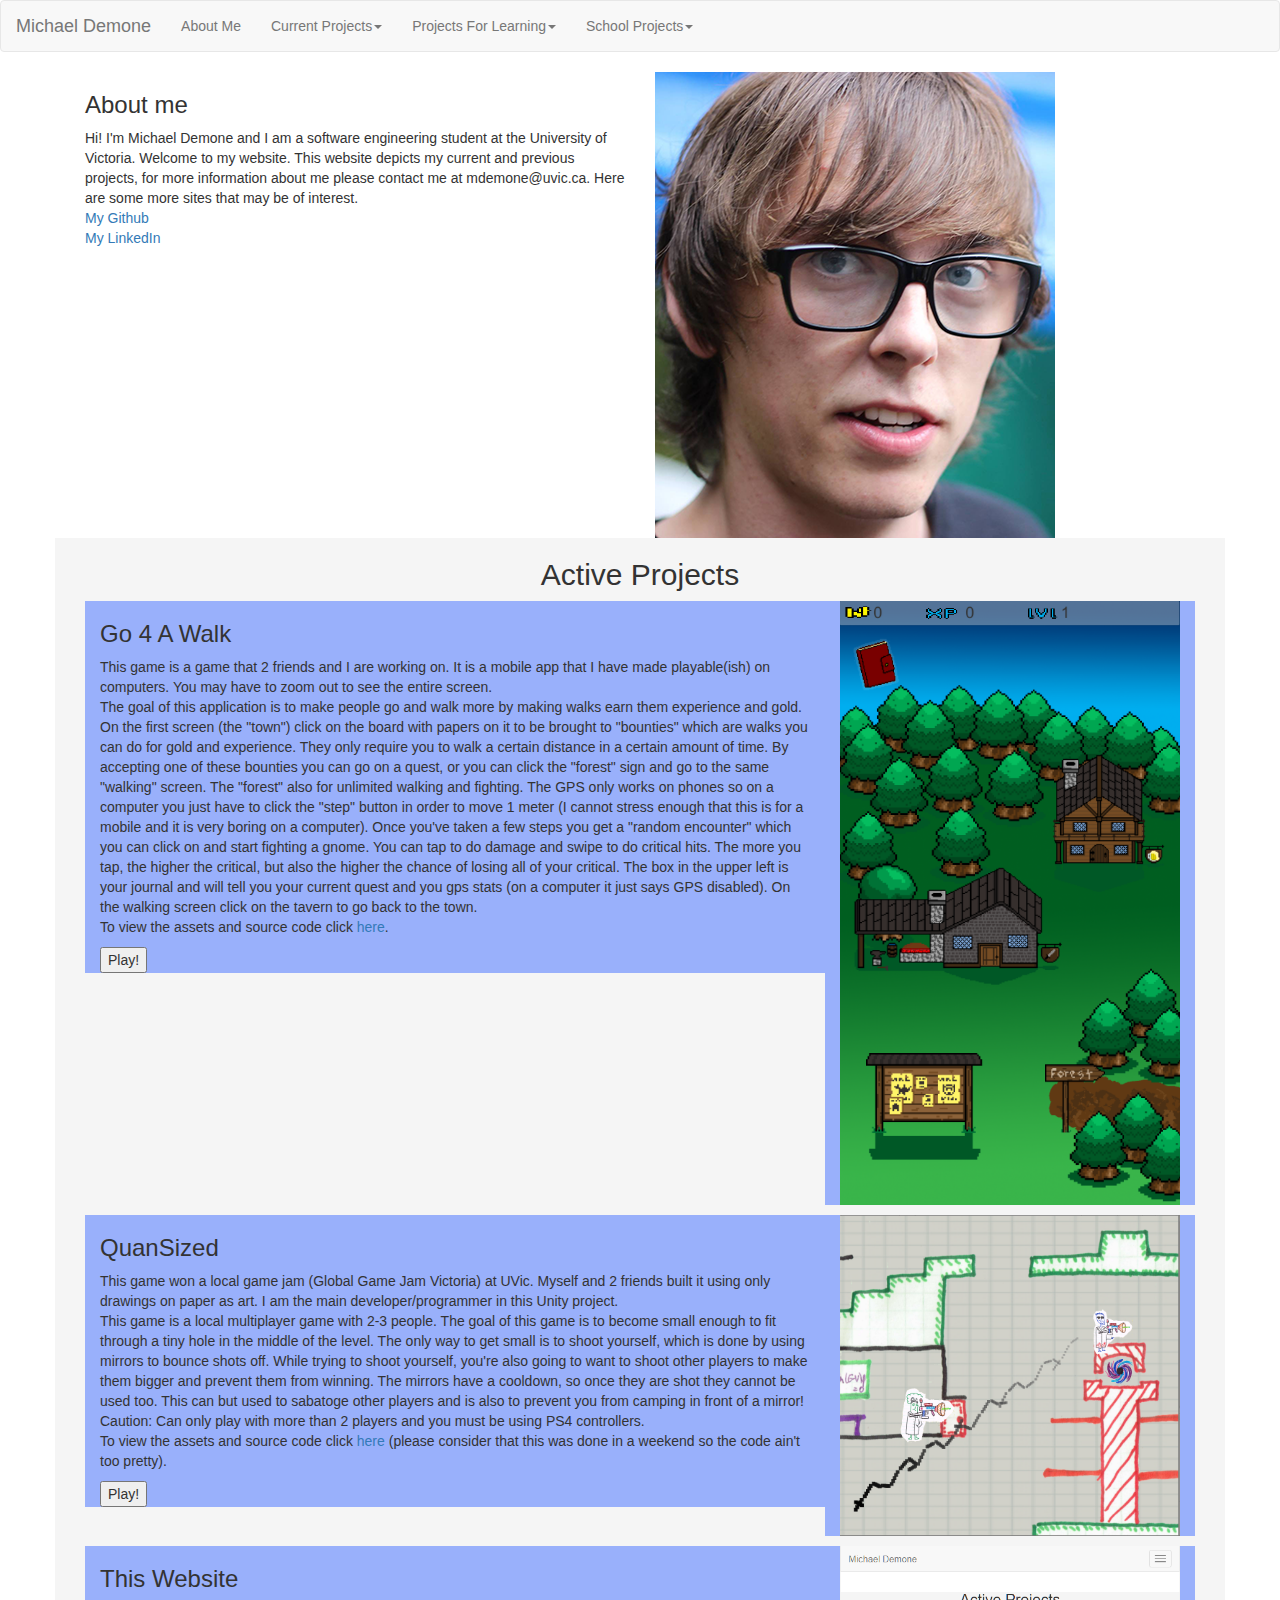
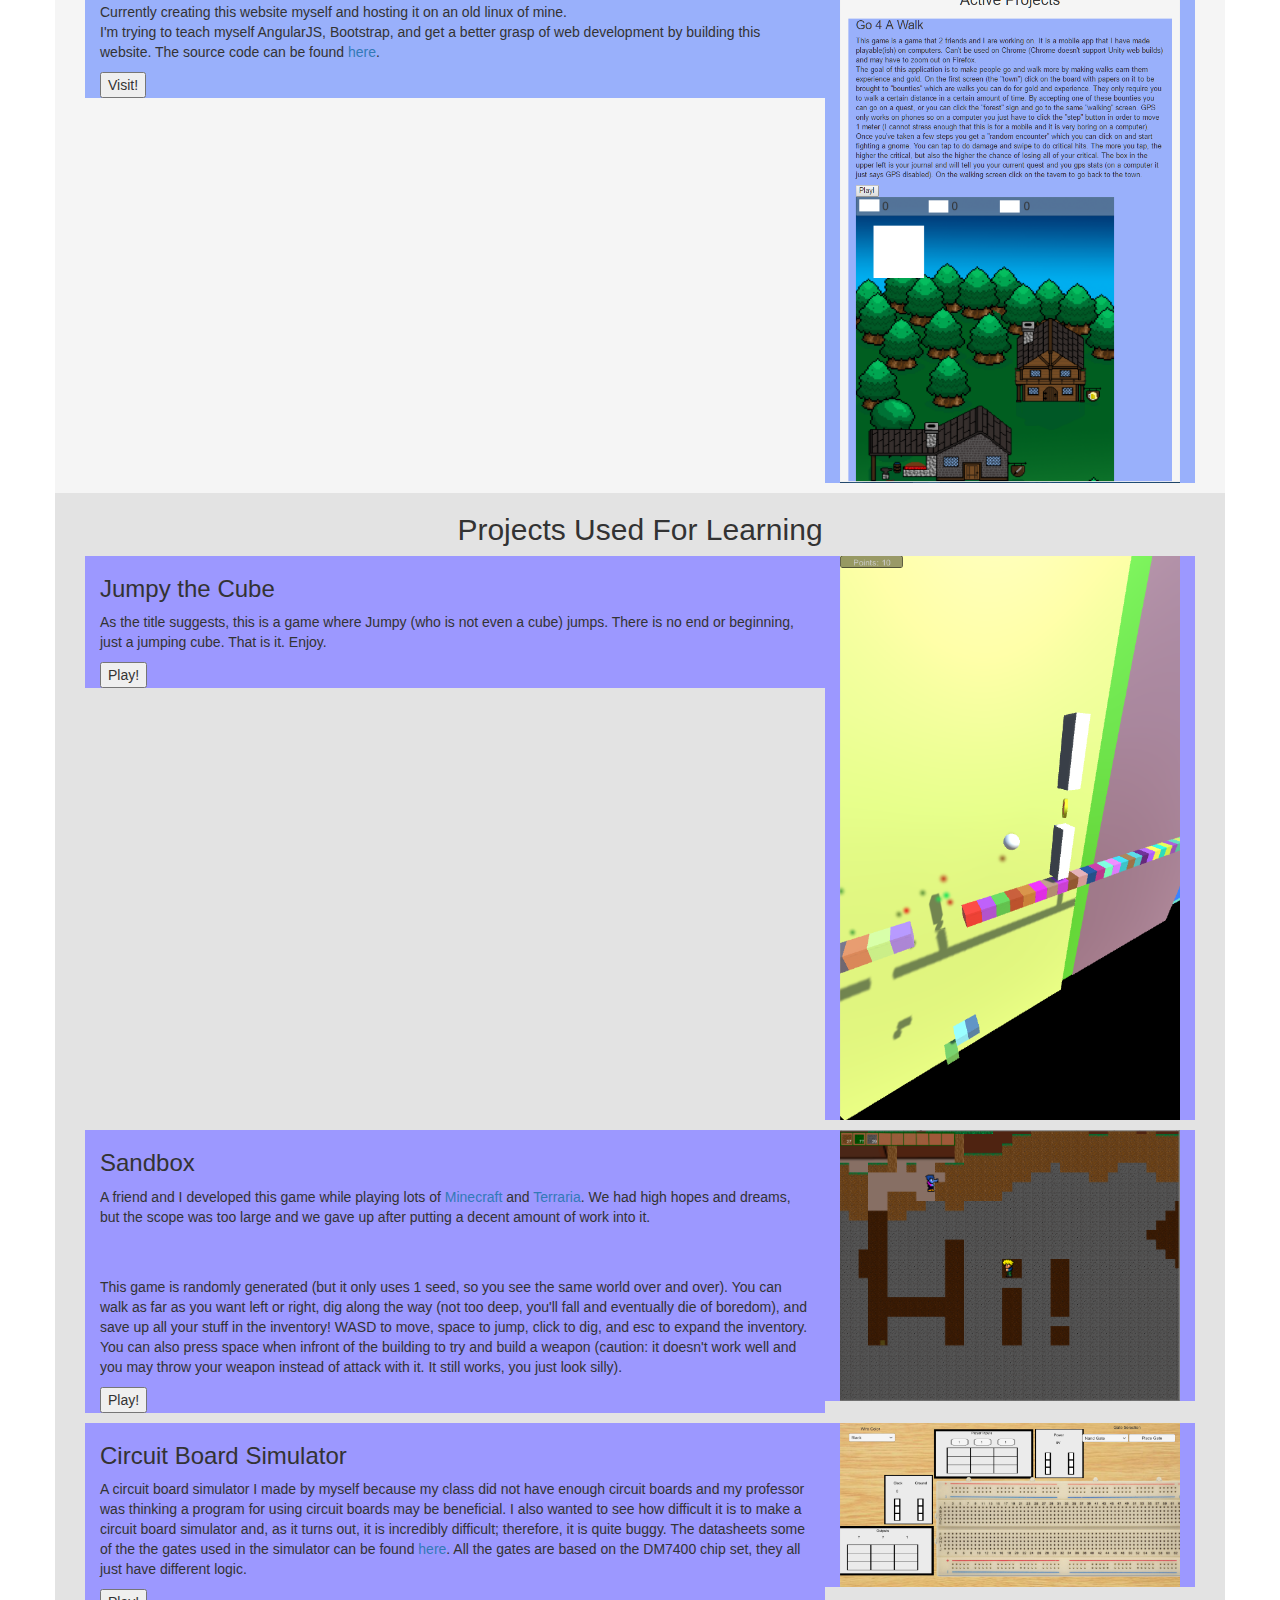
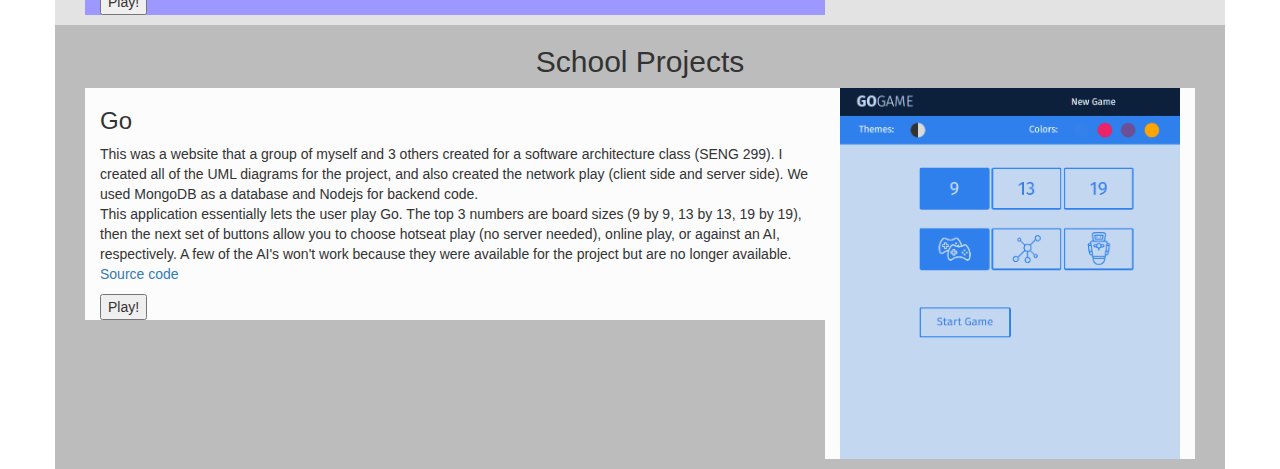
==== commit 581dd733: "Added QuanSized" ====
--- a/public/index.html
+++ b/public/index.html
@@ -48,6 +48,7 @@
 							<ul class="dropdown-menu">
 								<li><a href="#g4aw">Go 4 A Walk</a></li>
 								<li><a href="#website">This Website</a></li>
+								<li><a href="#quanSized">QuanSized</a></li>
 							</ul>
 						</li>
 						<li class="dropdown">
@@ -86,7 +87,6 @@
                             <br>
                             <a href="https://github.com/MichaelDemone" target="_blank">My Github</a><br>
                             <a href="https://www.linkedin.com/in/michael-demone-154839a8" target="_blank">My LinkedIn</a><br>
-                            <a href="http://www.ecosat.ca/" target="_blank">What I do in my free time</a><br>
 
                         </p>
                     </div>
@@ -128,6 +128,33 @@
                         </div>
                     </div>
                     
+					<!-- QuanSized section -->
+                    <div class="col-md-12 project-section" id="quanSized">
+                        <!-- QuanSized text section -->
+                        <div class="col-md-8 quanSized-section active-section">
+                            <h3>QuanSized</h3>
+
+                            <p>This game won a local game jam (Global Game Jam Victoria) at UVic. Myself and 2 friends built it using only drawings on paper as art. I am the main developer/programmer in this Unity project.
+                            <br>
+                            This game is a local multiplayer game with 2-3 people. The goal of this game is to become small enough to fit through a tiny hole in the middle of the level. The only way to get small is to shoot yourself, which is done by using mirrors to bounce shots off. While trying to shoot yourself, you're also going to want to shoot other players to make them bigger and prevent them from winning. The mirrors have a cooldown, so once they are shot they cannot be used too. This can but used to sabatoge other players and is also to prevent you from camping in front of a mirror!
+							
+							Caution: Can only play with more than 2 players and you must be using PS4 controllers.
+                            <br>
+                            To view the assets and source code click <a href="https://github.com/Mechware/QuanSized" target="_blank">here </a> (please consider that this was done in a weekend so the code ain't too pretty).
+                            </p>
+                            <input type="button" id="play-QuanSized" value="Play!">
+                        </div>
+
+                        <!-- QuanSized photo section -->
+                        <div class="col-md-4 quanSized-section active-section">
+
+                            <img src="Images/QuanSized.PNG" class="img-responsive">
+                            
+                        </div>
+                    </div>
+					
+					
+					
                     <!-- This website section -->
                     <div class="col-md-12 project-section" id="website">
                         
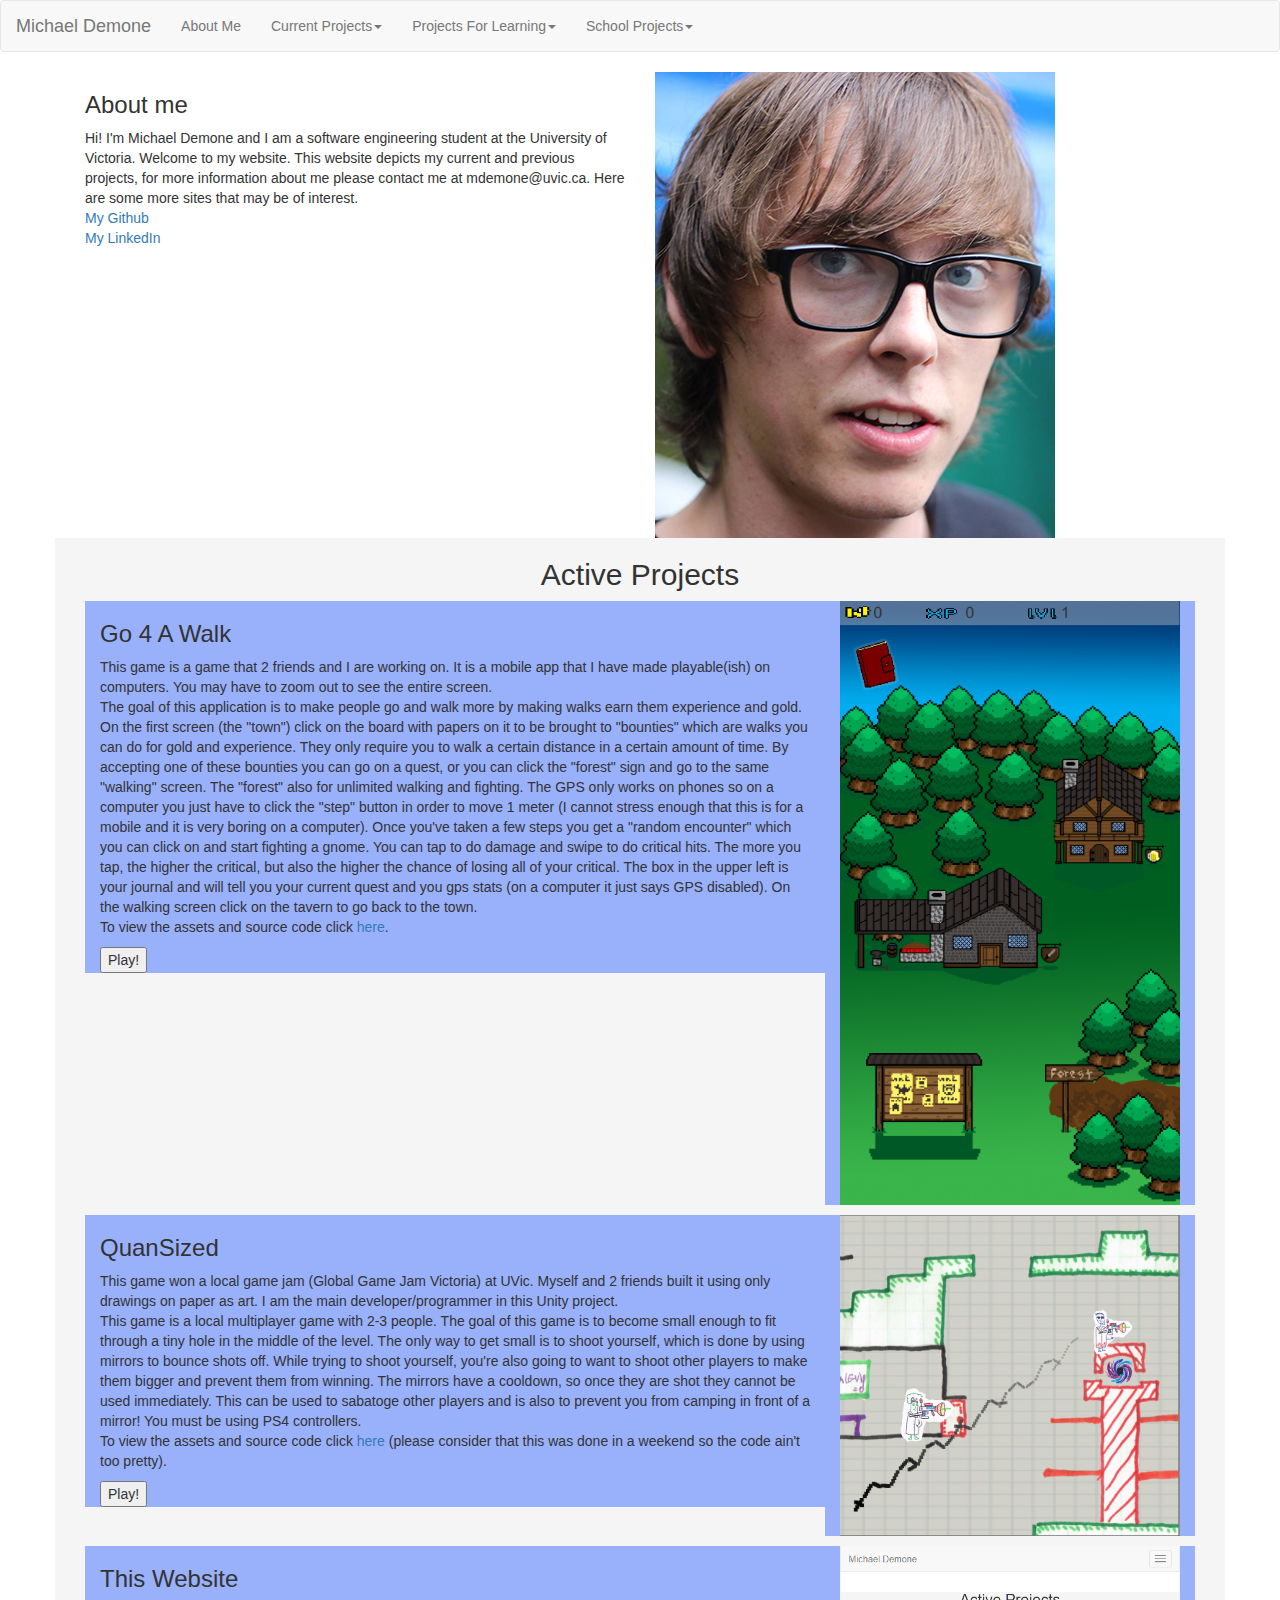
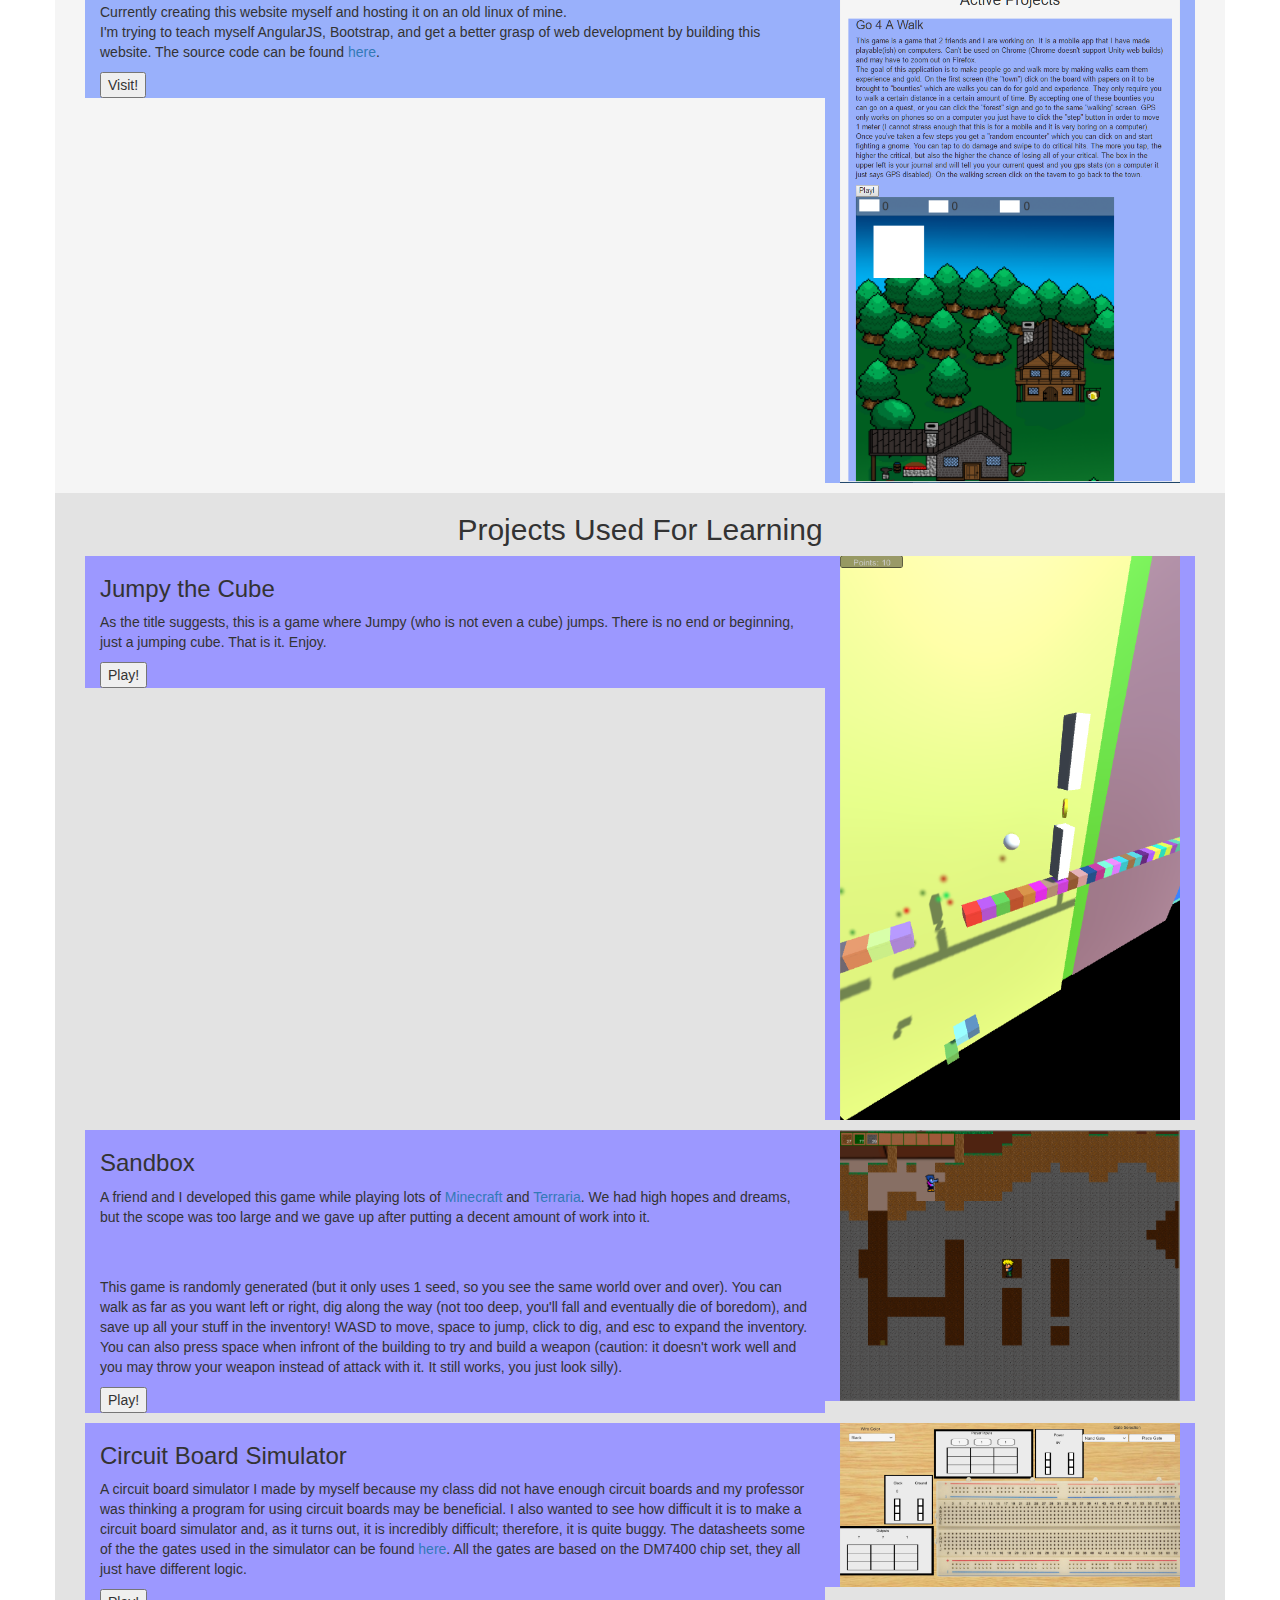
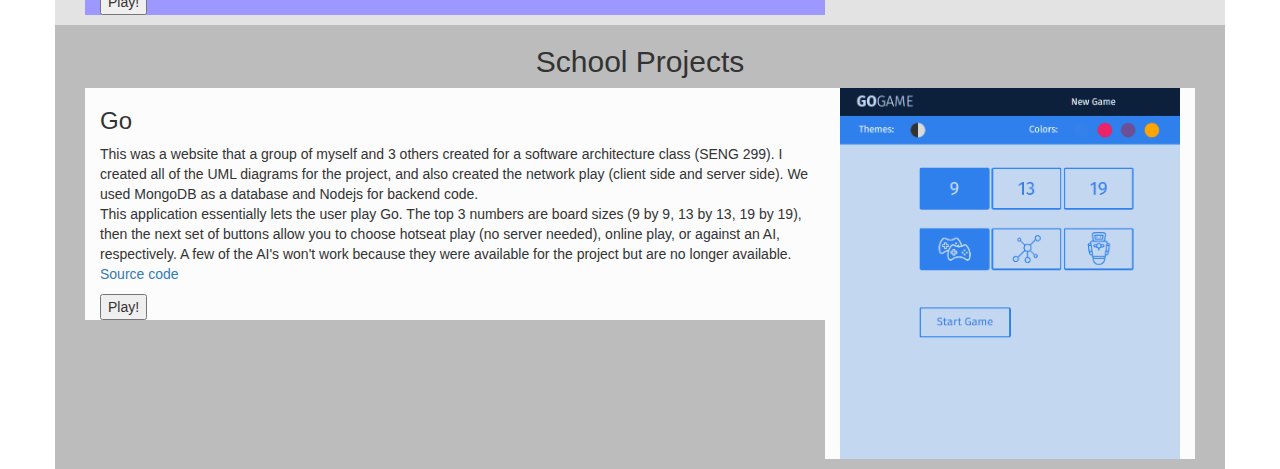
==== commit dff2c1fb: "Fixed typos" ====
--- a/public/index.html
+++ b/public/index.html
@@ -136,9 +136,9 @@
 
                             <p>This game won a local game jam (Global Game Jam Victoria) at UVic. Myself and 2 friends built it using only drawings on paper as art. I am the main developer/programmer in this Unity project.
                             <br>
-                            This game is a local multiplayer game with 2-3 people. The goal of this game is to become small enough to fit through a tiny hole in the middle of the level. The only way to get small is to shoot yourself, which is done by using mirrors to bounce shots off. While trying to shoot yourself, you're also going to want to shoot other players to make them bigger and prevent them from winning. The mirrors have a cooldown, so once they are shot they cannot be used too. This can but used to sabatoge other players and is also to prevent you from camping in front of a mirror!
+                            This game is a local multiplayer game with 2-3 people. The goal of this game is to become small enough to fit through a tiny hole in the middle of the level. The only way to get small is to shoot yourself, which is done by using mirrors to bounce shots off. While trying to shoot yourself, you're also going to want to shoot other players to make them bigger and prevent them from winning. The mirrors have a cooldown, so once they are shot they cannot be used immediately. This can be used to sabatoge other players and is also to prevent you from camping in front of a mirror!
 							
-							Caution: Can only play with more than 2 players and you must be using PS4 controllers.
+							You must be using PS4 controllers.
                             <br>
                             To view the assets and source code click <a href="https://github.com/Mechware/QuanSized" target="_blank">here </a> (please consider that this was done in a weekend so the code ain't too pretty).
                             </p>
